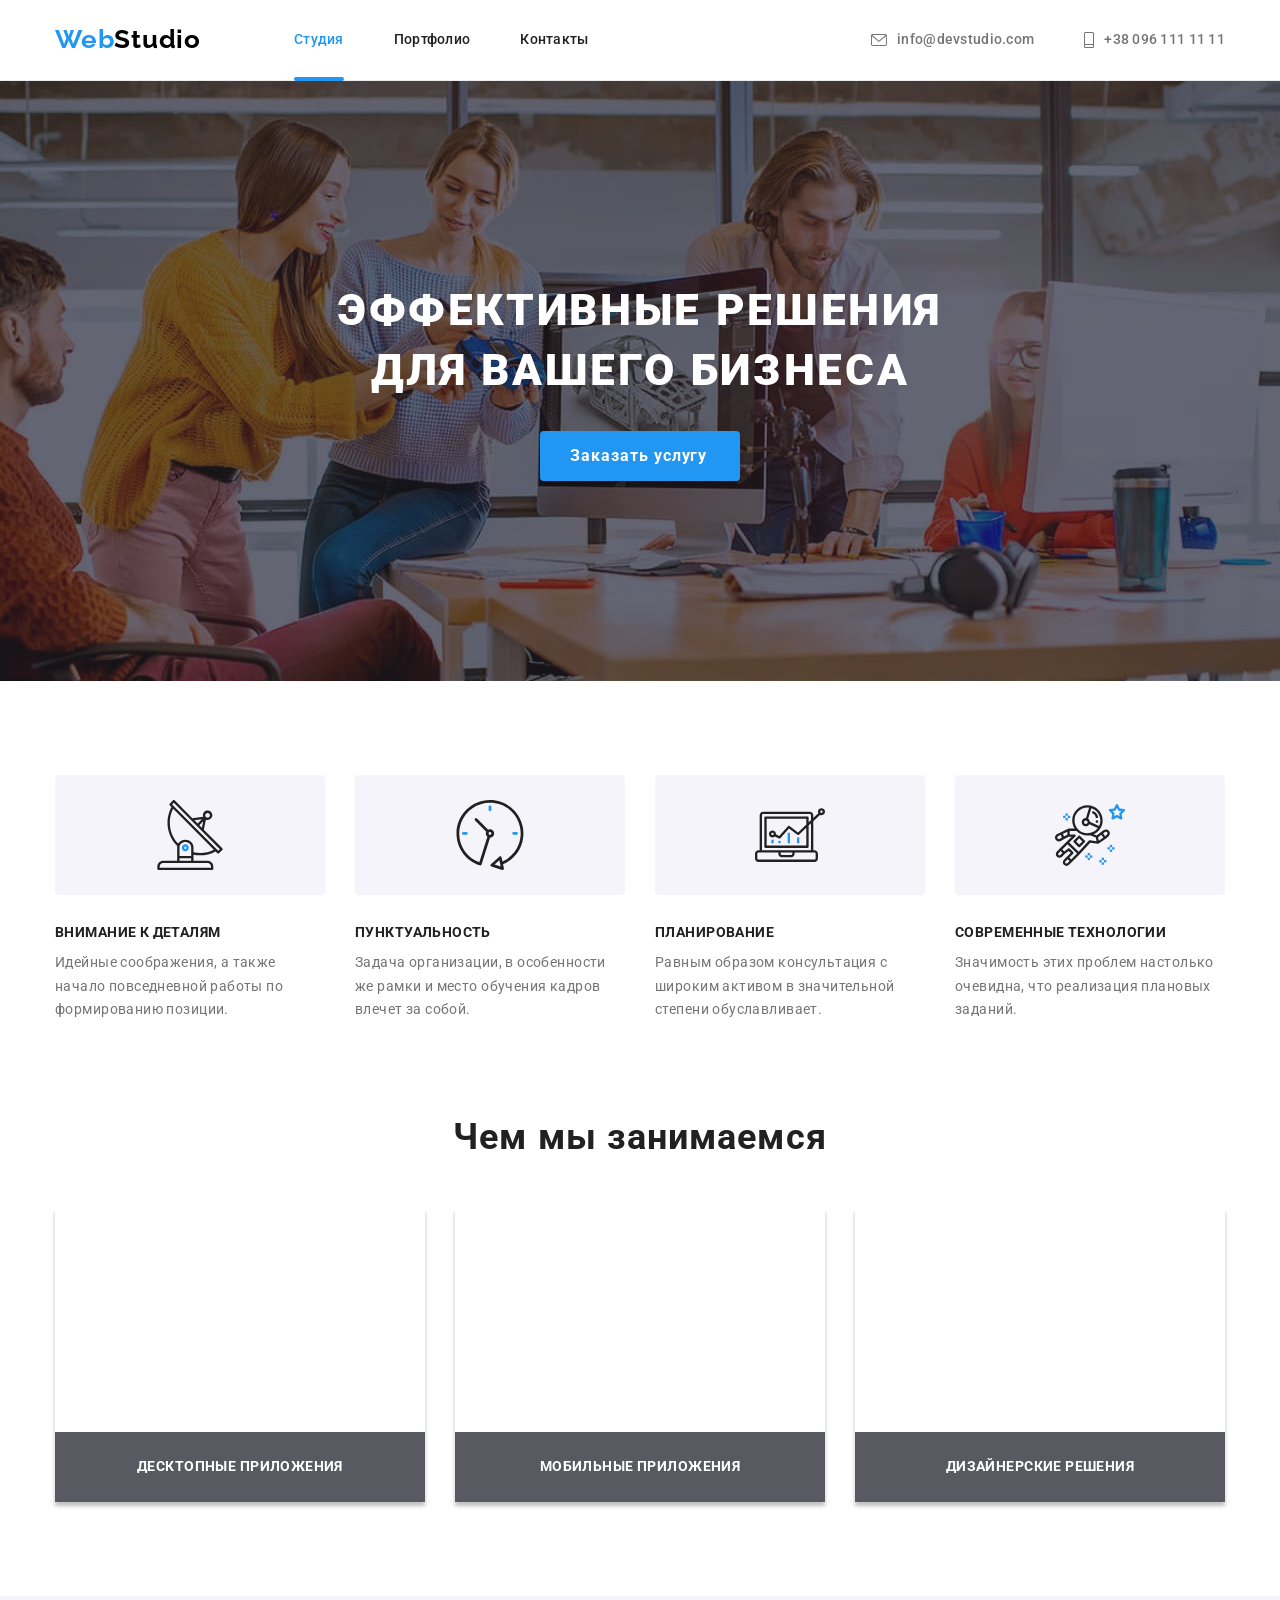
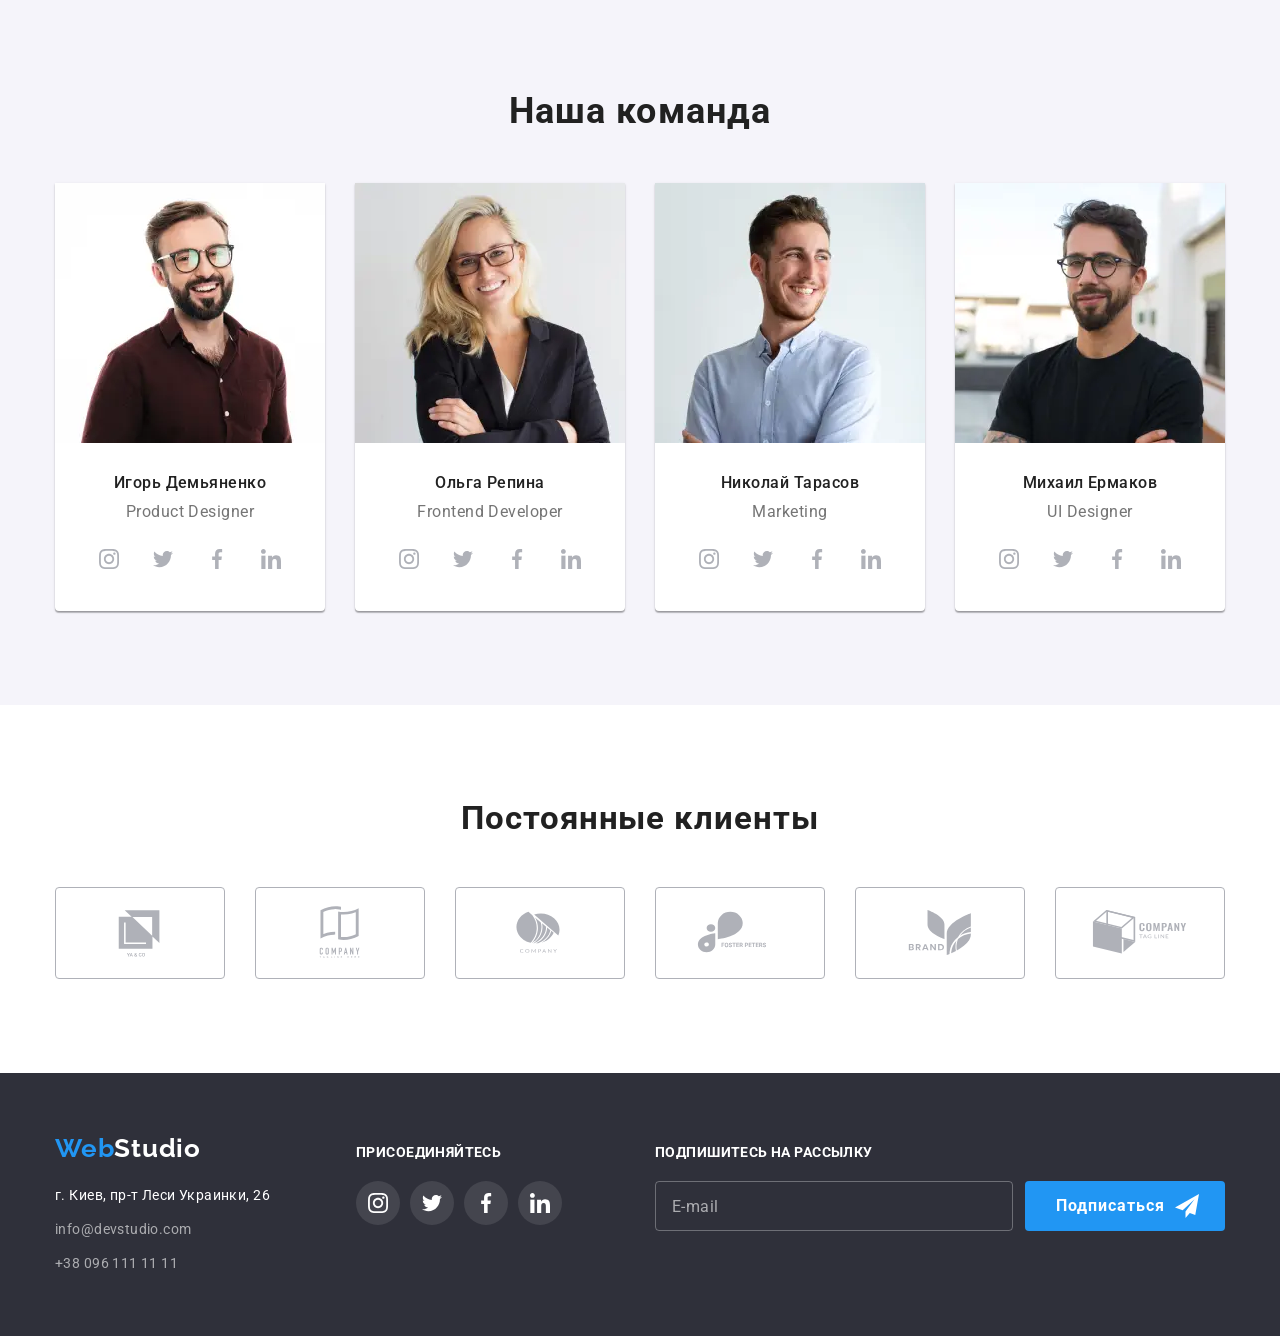
==== index.html @ 86e665cb "add firebase" ====
<!DOCTYPE html>
<html lang="ru">
<head>
    <meta charset="UTF-8">
    <meta http-equiv="X-UA-Compatible" content="IE=edge">
    <meta name="viewport" content="width=device-width, initial-scale=1.0">
    <title>Студия</title>
    <link rel="preconnect" href="https://fonts.googleapis.com">
    <link rel="preconnect" href="https://fonts.gstatic.com" crossorigin>
    <link href="https://fonts.googleapis.com/css2?family=Raleway:wght@700&family=Roboto:wght@400;500;700;900&display=swap"
        rel="stylesheet">
    <link rel="stylesheet" href="https://cdnjs.cloudflare.com/ajax/libs/modern-normalize/1.1.0/modern-normalize.min.css"
        integrity="sha512-wpPYUAdjBVSE4KJnH1VR1HeZfpl1ub8YT/NKx4PuQ5NmX2tKuGu6U/JRp5y+Y8XG2tV+wKQpNHVUX03MfMFn9Q=="
        crossorigin="anonymous" referrerpolicy="no-referrer" />
    <link rel="stylesheet" href="./css/main.min.css">
</head>

<body>
<!-- HEADER -->
   <header class="header">
       <div class="container header__container">
        <nav class="navigation">
            <a class="link logo logo_them_light" href="./home.html" lang="en"><span class="logo-icon">Web</span>Studio</a>
            <ul class="menu list">
                <li class="menu__item">
                    <a class="menu__link link current" href="./home.html">Студия</a>
                </li>
                <li class="menu__item">
                    <a class="menu__link link" href="./portfolio.html">Портфолио</a>
                </li>
                <li class="menu__item">
                    <a class="menu__link link" href="">Контакты</a>
                </li>
            </ul>
        </nav>
        <button type="button" class="mobile-menu-btm" data-menu-open>
            <svg class="mobile-menu-btm__icon" width="40" height="40">
                <use href="./images/icons.svg#icon-mobile-menu"></use>
            </svg>
        </button>
        <ul class="header-contacts list">
            <li class="list-item">
                <a class="header-mail link contacts-link" href="mailto:info@devstudio.com">
                    <svg class="header-contacts__icon" width="16" height="12">
                        <use href="./images/icons.svg#icon-envelope"></use>
                    </svg>
                info@devstudio.com</a>
            </li>
            <li class="list-item">
                <a class="header-phone link  contacts-link" href="tel:+380961111111">
                    <svg class="header-contacts__icon" width="10" height="16">
                        <use href="./images/icons.svg#icon-phone"></use>
                    </svg>
                    +38 096 111 11 11</a>
            </li>
        </ul>
       </div>
<!-- MOBILE MENU -->
       <div class="mobile-menu" data-menu>
        <div class="container mobile-menu__container">
            <button type="button" class="mobile-menu__close-btn" data-menu-close>
                <svg class="mobile-menu__close-icon" width="40" height="40">
                    <use href="./images/icons.svg#icon-close"></use>
                </svg>
            </button>
            <ul class="mobile-menu__list list">
                <li class="mobile-menu__item">
                    <a class="mobile-menu__link link current" href="./index.html">Студия</a>
                </li>
                <li class="mobile-menu__item">
                    <a class="mobile-menu__link link" href="./portfolio.html">Портфолио</a>
                </li>
                <li class="mobile-menu__item">
                    <a class="mobile-menu__link link" href="">Контакты</a>
                </li>
            </ul>
            <div class="mobile-menu-bottom">
            <ul class="mobile-menu-contacts list">
                <li class="mobile-menu-contacts__list list-item">
                    <a class="mobile-menu-contacts__phone link  contacts-link" href="tel:+380961111111">
                        +38 096 111 11 11</a>
                </li>
                <li class="mobile-menu-contacts__list list-item">
                    <a class="mobile-menu-contacts__mail link contacts-link" href="mailto:info@devstudio.com">
                        info@devstudio.com</a>
                </li>
            </ul>
            <ul class="mobile-menu-social-list list">
                <li class="mobile-menu-social-list__item">
                    <a href="" class="mobile-menu-social-list__link link">
                        Instagram
                    </a>
                </li>
                <li class="mobile-menu-social-list__item">
                    <a href="" class="mobile-menu-social-list__link link">
                        Twitter
                    </a>
                </li>
                <li class="mobile-menu-social-list__item">
                    <a href="" class="mobile-menu-social-list__link link">
                        Facebook
                    </a>
                </li>
                <li class="mobile-menu-social-list__item">
                    <a href="" class="mobile-menu-social-list__link link">
                        Linkedin
                    </a>
                </li>
            </ul>
            </div>
        </div>
       </div>
<!-- /MOBILE MENU -->
    </header>
   <main>
<!-- HERO -->
        <section class="hero">
            <div class="container">
            <h1 class="hero__title">Эффективные решения для вашего бизнеса</h1>
            <button class="modal-btn" type="button" data-modal-open>Заказать услугу</button>
        </div>
        </section>
<!-- OUR ADVANTAGES -->
        <section class="advantages section">
            <div class="container">
            <h2 class="advantages__title title visually-hidden">Наши преимущества</h2>
            <ul class="list advantages-list">
                <li class="advantages-list__item">
                    <div class="advantages-container">
                        <svg class="advantages__icon" width="70" height="70">
                            <use href="./images/icons.svg#icon-antenna"></use>
                        </svg>
                    </div>
                    <h3 class="advantages__title">Внимание к деталям</h3>
                    <p class="advantages__text">Идейные соображения, а также начало повседневной работы по формированию позиции.</p>
                </li>
                <li class="advantages-list__item">
                    <div class="advantages-container">
                        <svg class="advantages__icon" width="70" height="70">
                            <use href="./images/icons.svg#icon-clock"></use>
                        </svg>
                    </div>
                    <h3 class="advantages__title">Пунктуальность</h3>
                    <p class="advantages__text">Задача организации, в особенности же рамки и место обучения кадров влечет за собой.</p>
                </li>
                <li class="advantages-list__item">
                    <div class="advantages-container">
                        <svg class="advantages__icon" width="70" height="70">
                            <use href="./images/icons.svg#icon-diagram"></use>
                        </svg>
                    </div>
                    <h3 class="advantages__title">Планирование</h3>
                    <p class="advantages__text">Равным образом консультация с широким активом в значительной степени обуславливает.</p>
                </li>
                <li class="advantages-list__item">
                    <div class="advantages-container">
                        <svg class="advantages__icon" width="70" height="70">
                            <use href="./images/icons.svg#icon-astronaut"></use>
                        </svg>
                    </div>
                    <h3 class="advantages__title">Современные технологии</h3>
                    <p class="advantages__text">Значимость этих проблем настолько очевидна, что реализация плановых заданий.</p>
                </li>
            </ul>
            </div>
        </section>
<!-- ABOUT US -->
        <section class="section about">
            <div class="container">
                <h2 class="about__title title" >Чем мы занимаемся</h2>
                <ul class="list about__item">
                    <li class="about__cards">
                        <picture>
                            <source srcset="./images/about-section/picture1-desktop.webp 1x, ./images/about-section/picture1-desktop@2x.webp 2x"
                                    media="(min-width: 1200px)"
                                    type="image/webp"
                            >
                            <source srcset="./images/about-section/picture1-desktop.jpg 1x, ./images/about-section/picture1-desktop@2x.jpg 2x"
                                    media="(min-width: 1200px)"
                            >

                            <source srcset="./images/about-section/picture1-desktop.webp 1x, ./images/about-section/picture1-desktop@2x.webp 2x"
                                    media="(min-width: 768px)"
                                    type="image/webp">
                            <source srcset="./images/about-section/picture1-desktop.jpg 1x, ./images/about-section/picture1-desktop@2x.jpg 2x"
                                    media="(min-width: 768px)">

                            <source srcset="./images/about-section/picture1-desktop.webp 1x, ./images/about-section/picture1-desktop@2x.webp 2x"
                                    media="(min-width: 768px)"
                                    type="image/webp">
                            <source srcset="./images/about-section/picture1-desktop.jpg 1x, ./images/about-section/picture1-desktop@2x.jpg 2x"
                                    media="(max-width: 767px)">

                            <img src="./images/about-section/picture1-desktop.jpg"
                                 alt="Работа с кодом" width="370" height="294">
                        </picture>
                        <div class="about-projects">
                            <h3 class="about-projects__title">Десктопные приложения</h3>
                        </div>
                    </li>
                    <li class="about__cards">
                        <picture>
                            <source srcset="./images/about-section/picture2-desktop.webp 1x, ./images/about-section/picture2-desktop@2x.webp 2x"
                                    media="(min-width: 1200px)"
                                    type="image/webp">
                            <source srcset="./images/about-section/picture2-desktop.jpg 1x, ./images/about-section/picture2-desktop@2x.jpg 2x"
                                    media="(min-width: 1200px)">
                        
                            <source srcset="./images/about-section/picture2-desktop.webp 1x, ./images/about-section/picture2-desktop@2x.webp 2x"
                                    media="(min-width: 768px)"
                                    type="image/webp">
                            <source srcset="./images/about-section/picture2-desktop.jpg 1x, ./images/about-section/picture2-desktop@2x.jpg 2x"
                                    media="(min-width: 768px)">
                        
                            <source srcset="./images/about-section/picture2-desktop.webp 1x, ./images/about-section/picture2-desktop@2x.webp 2x"
                                    media="(min-width: 768px)"
                                    type="image/webp">
                            <source srcset="./images/about-section/picture2-desktop.jpg 1x, ./images/about-section/picture2-desktop@2x.jpg 2x"
                                    media="(max-width: 767px)">
                        
                            <img src="./images/about-section/picture2-desktop.jpg" alt="Работа с кодом" width="370" height="294">
                        </picture>
                        <div class="about-projects">
                            <h3 class="about-projects__title">Мобильные приложения</h3>
                        </div>
                    </li>
                    <li class="about__cards">
                        <picture>
                            <source srcset="./images/about-section/picture3-desktop.webp 1x, ./images/about-section/picture3-desktop@2x.webp 2x"
                                    media="(min-width: 1200px)"
                                    type="image/webp">
                            <source srcset="./images/about-section/picture3-desktop.jpg 1x, ./images/about-section/picture3-desktop@2x.jpg 2x"
                                    media="(min-width: 1200px)">
                        
                            <source srcset="./images/about-section/picture3-desktop.webp 1x, ./images/about-section/picture3-desktop@2x.webp 2x"
                                    media="(min-width: 768px)"
                                    type="image/webp">
                            <source srcset="./images/about-section/picture3-desktop.jpg 1x, ./images/about-section/picture3-desktop@2x.jpg 2x"
                                    media="(min-width: 768px)">
                        
                            <source srcset="./images/about-section/picture3-desktop.webp 1x, ./images/about-section/picture3-desktop@2x.webp 2x"
                                    media="(min-width: 768px)"
                                    type="image/webp">
                            <source srcset="./images/about-section/picture3-desktop.jpg 1x, ./images/about-section/picture3-desktop@2x.jpg 2x"
                                    media="(max-width: 767px)">
                        
                            <img src="./images/about-section/picture3-desktop.jpg" alt="Работа с кодом" width="370" height="294">
                        </picture>
                        <div class="about-projects">
                            <h3 class="about-projects__title">Дизайнерские решения</h3>
                        </div>
                    </li>
                </ul>
            </div>
        </section>
<!-- OUR TEAM -->
        <section class="team section">
            <div class="container">
            <h2 class="team-title title" >Наша команда</h2>
            <ul class="list our-team">
                <li class="team-cards">
                    <picture>
                        <source srcset="./images/team-section/person1-desktop.webp 1x, ./images/team-section/person1-desktop@2x.webp 2x"
                                media="(min-width: 1200px)"
                                type="image/webp">
                        <source srcset="./images/team-section/person1-desktop.jpg 1x, ./images/team-section/person1-desktop@2x.jpg 2x"
                                media="(min-width: 1200px)">
                    
                        <source srcset="./images/team-section/person1-tablet.webp 1x, ./images/team-section/person1-tablet@2x.webp 2x"
                                media="(min-width: 768px)"
                                type="image/webp">
                        <source srcset="./images/team-section/person1-tablet.jpg 1x, ./images/team-section/person1-tablet@2x.jpg 2x"
                                media="(min-width: 768px)">
                    
                        <source srcset="./images/team-section/person1-mobile.webp 1x, ./images/team-section/person1-mobile@2x.webp 2x"
                                media="(min-width: 768px)"
                                type="image/webp">
                        <source srcset="./images/team-section/person1-mobile.jpg 1x, ./images/team-section/person1-mobile@2x.jpg 2x"
                                media="(max-width: 767px)">
                    
                        <img src="./images/team-section/person1-mobile.jpg" alt="Игорь Демьяненко">
                    </picture>
                    <div class="team-cards-content">
                        <h3 class="team-title-name">Игорь Демьяненко</h3>
                        <p class="team-position" lang="en">Product Designer</p>
                        <ul class="social-list list">
                            <li class="social-list-item">
                                <a href="" class="social-list-link">
                                    <svg class="social-list-icon" width="20" height="20">
                                        <use href="./images/icons.svg#icon-instagram"></use>
                                    </svg>
                                </a>
                            </li>
                            <li class="social-list-item">
                                <a href="" class="social-list-link">
                                    <svg class="social-list-icon" width="20" height="20">
                                        <use href="./images/icons.svg#icon-twitter"></use>
                                    </svg>
                                </a>
                            </li>
                            <li class="social-list-item">
                                <a href="" class="social-list-link">
                                    <svg class="social-list-icon" width="20" height="20">
                                        <use href="./images/icons.svg#icon-facebook"></use>
                                    </svg>
                                </a>
                            </li>
                            <li class="social-list-item">
                                <a href="" class="social-list-link">
                                    <svg class="social-list-icon" width="20" height="20">
                                        <use href="./images/icons.svg#icon-linkedin"></use>
                                    </svg>
                                </a>
                            </li>
                        </ul>
                    </div>
                </li>
                <li class="team-cards">
                    <picture>
                        <source srcset="./images/team-section/person2-desktop.webp 1x, ./images/team-section/person2-desktop@2x.webp 2x"
                                media="(min-width: 1200px)"
                                type="image/webp">
                        <source srcset="./images/team-section/person2-desktop.jpg 1x, ./images/team-section/person2-desktop@2x.jpg 2x"
                                media="(min-width: 1200px)">
                    
                        <source srcset="./images/team-section/person2-tablet.webp 1x, ./images/team-section/person2-tablet@2x.webp 2x"
                                media="(min-width: 768px)"
                                type="image/webp">
                        <source srcset="./images/team-section/person2-tablet.jpg 1x, ./images/team-section/person2-tablet@2x.jpg 2x"
                                media="(min-width: 768px)">
                    
                        <source srcset="./images/team-section/person2-mobile.webp 1x, ./images/team-section/person2-mobile@2x.webp 2x"
                                media="(min-width: 768px)"
                                type="image/webp">
                        <source srcset="./images/team-section/person2-mobile.jpg 1x, ./images/team-section/person2-mobile@2x.jpg 2x"
                                media="(max-width: 767px)">
                    
                        <img src="./images/team-section/person2-mobile.jpg" alt="Ольга Репина">
                    </picture>
                    <div class="team-cards-content">
                        <h3 class="team-title-name">Ольга Репина</h3>
                        <p class="team-position" lang="en">Frontend Developer</p>
                        <ul class="social-list list">
                            <li class="social-list-item">
                                <a href="" class="social-list-link">
                                    <svg class="social-list-icon" width="20" height="20">
                                        <use href="./images/icons.svg#icon-instagram"></use>
                                    </svg>
                                </a>
                            </li>
                            <li class="social-list-item">
                                <a href="" class="social-list-link">
                                    <svg class="social-list-icon" width="20" height="20">
                                        <use href="./images/icons.svg#icon-twitter"></use>
                                    </svg>
                                </a>
                            </li>
                            <li class="social-list-item">
                                <a href="" class="social-list-link">
                                    <svg class="social-list-icon" width="20" height="20">
                                        <use href="./images/icons.svg#icon-facebook"></use>
                                    </svg>
                                </a>
                            </li>
                            <li class="social-list-item">
                                <a href="" class="social-list-link">
                                    <svg class="social-list-icon" width="20" height="20">
                                        <use href="./images/icons.svg#icon-linkedin"></use>
                                    </svg>
                                </a>
                            </li>
                        </ul>
                    </div>
                </li>
                <li class="team-cards">
                    <picture>
                        <source srcset="./images/team-section/person3-desktop.webp 1x, ./images/team-section/person3-desktop@2x.webp 2x"
                                media="(min-width: 1200px)"
                                type="image/webp">
                        <source srcset="./images/team-section/person3-desktop.jpg 1x, ./images/team-section/person3-desktop@2x.jpg 2x"
                                media="(min-width: 1200px)">
                    
                        <source srcset="./images/team-section/person3-tablet.webp 1x, ./images/team-section/person3-tablet@2x.webp 2x"
                                media="(min-width: 768px)"
                                type="image/webp">
                        <source srcset="./images/team-section/person3-tablet.jpg 1x, ./images/team-section/person3-tablet@2x.jpg 2x"
                                media="(min-width: 768px)">
                    
                        <source srcset="./images/team-section/person3-mobile.webp 1x, ./images/team-section/person3-mobile@2x.webp 2x"
                                media="(min-width: 768px)"
                                type="image/webp">
                        <source srcset="./images/team-section/person3-mobile.jpg 1x, ./images/team-section/person3-mobile@2x.jpg 2x"
                                media="(max-width: 767px)">
                    
                        <img src="./images/team-section/person3-mobile.jpg" alt="Николай Тарасов">
                    </picture>
                    <div class="team-cards-content">
                        <h3 class="team-title-name">Николай Тарасов</h3>
                        <p class="team-position" lang="en">Marketing</p>
                        <ul class="social-list list">
                            <li class="social-list-item">
                                <a href="" class="social-list-link">
                                    <svg class="social-list-icon" width="20" height="20">
                                        <use href="./images/icons.svg#icon-instagram"></use>
                                    </svg>
                                </a>
                            </li>
                            <li class="social-list-item">
                                <a href="" class="social-list-link">
                                    <svg class="social-list-icon" width="20" height="20">
                                        <use href="./images/icons.svg#icon-twitter"></use>
                                    </svg>
                                </a>
                            </li>
                            <li class="social-list-item">
                                <a href="" class="social-list-link">
                                    <svg class="social-list-icon" width="20" height="20">
                                        <use href="./images/icons.svg#icon-facebook"></use>
                                    </svg>
                                </a>
                            </li>
                            <li class="social-list-item">
                                <a href="" class="social-list-link">
                                    <svg class="social-list-icon" width="20" height="20">
                                        <use href="./images/icons.svg#icon-linkedin"></use>
                                    </svg>
                                </a>
                            </li>
                        </ul>
                    </div>
                </li>
                <li class="team-cards">
                    <picture>
                        <source srcset="./images/team-section/person4-desktop.webp 1x, ./images/team-section/person4-desktop@2x.webp 2x"
                                media="(min-width: 1200px)"
                                type="image/webp">
                        <source srcset="./images/team-section/person4-desktop.jpg 1x, ./images/team-section/person4-desktop@2x.jpg 2x"
                                media="(min-width: 1200px)">
                    
                        <source srcset="./images/team-section/person4-tablet.webp 1x, ./images/team-section/person4-tablet@2x.webp 2x"
                                media="(min-width: 768px)"
                                type="image/webp">
                        <source srcset="./images/team-section/person4-tablet.jpg 1x, ./images/team-section/person4-tablet@2x.jpg 2x"
                                media="(min-width: 768px)">
                    
                        <source srcset="./images/team-section/person4-mobile.webp 1x, ./images/team-section/person4-mobile@2x.webp 2x"
                                media="(min-width: 768px)"
                                type="image/webp">
                        <source srcset="./images/team-section/person4-mobile.jpg 1x, ./images/team-section/person4-mobile@2x.jpg 2x"
                                media="(max-width: 767px)">
                    
                        <img src="./images/team-section/person4-mobile.jpg" alt="Михаил Ермаков">
                    </picture>
                    <div class="team-cards-content">
                        <h3 class="team-title-name">Михаил Ермаков</h3>
                        <p class="team-position" lang="en">UI Designer</p>
                        <ul class="social-list list">
                            <li class="social-list-item">
                                <a href="" class="social-list-link">
                                    <svg class="social-list-icon" width="20" height="20">
                                        <use href="./images/icons.svg#icon-instagram"></use>
                                    </svg>
                                </a>
                            </li>
                            <li class="social-list-item">
                                <a href="" class="social-list-link">
                                    <svg class="social-list-icon" width="20" height="20">
                                        <use href="./images/icons.svg#icon-twitter"></use>
                                    </svg>
                                </a>
                            </li>
                            <li class="social-list-item">
                                <a href="" class="social-list-link">
                                    <svg class="social-list-icon" width="20" height="20">
                                        <use href="./images/icons.svg#icon-facebook"></use>
                                    </svg>
                                </a>
                            </li>
                            <li class="social-list-item">
                                <a href="" class="social-list-link">
                                    <svg class="social-list-icon" width="20" height="20">
                                        <use href="./images/icons.svg#icon-linkedin"></use>
                                    </svg>
                                </a>
                            </li>
                        </ul>
                    </div>
                </li>
            </ul>
            </div>
        </section>
 <!-- CLIENTS -->
        <section class="clients section">
            <div class="container">
                <h2 class="clients-title title">Постоянные клиенты</h2>
                <ul class="clients-list list">
                    <li class="clients-list-item">
                        <a href="" class="clients-list-link">
                            <svg class="clients-list-icon" width="106" height="60">
                                <use href="./images/icons.svg#icon-logo-yc"></use>
                            </svg>
                        </a>
                    </li>
                    <li class="clients-list-item">
                        <a href="" class="clients-list-link">
                            <svg class="clients-list-icon" width="106" height="60">
                                <use href="./images/icons.svg#icon-logo-th"></use>
                            </svg>
                        </a>
                    </li>
                    <li class="clients-list-item">
                        <a href="" class="clients-list-link">
                            <svg class="clients-list-icon" width="106" height="60">
                                <use href="./images/icons.svg#icon-logo-com"></use>
                            </svg>
                        </a>
                    </li>
                    <li class="clients-list-item">
                        <a href="" class="clients-list-link">
                            <svg class="clients-list-icon" width="106" height="60">
                                <use href="./images/icons.svg#icon-logo-fp"></use>
                            </svg>
                        </a>
                    </li>
                    <li class="clients-list-item">
                        <a href="" class="clients-list-link">
                            <svg class="clients-list-icon" width="106" height="60">
                                <use href="./images/icons.svg#icon-logo-br"></use>
                            </svg>
                        </a>
                    </li>
                    <li class="clients-list-item">
                        <a href="" class="clients-list-link">
                            <svg class="clients-list-icon" width="106" height="60">
                                <use href="./images/icons.svg#icon-logo-tl"></use>
                            </svg>
                        </a>
                    </li>
                </ul>
            </div>
        </section>
   </main>
<!-- FOOTER -->
   <footer class="footer">
    <div class="container container-footer">
        <div class="footer-left-side">
            <a class="link logo_them_dark" href="./index.html" lang="en"><span class="logo-icon">Web</span>Studio</a>
            <address class="footer-address">
                <ul class="list">
                    <li class="address-item">
                        <a  class="footer-maps link" href="https://goo.gl/maps/1GaXeqjDXTtNViph6" target="_blank" rel="noopener noreferrer">г. Киев, пр-т Леси
                            Украинки, 26</a>
                    </li>
                    <li class="address-item">
                        <a  class="footer-mail link" href="mailto:info@devstudio.com">info@devstudio.com</a>
                    </li>
                    <li class="address-item">
                        <a  class="footer-phone link" href="tel:+380961111111">+38 096 111 11 11</a>
                    </li>
                </ul>
            </address>
        </div>
        <div class="footer-right-side">
            <h2 class="footer-item-title">присоединяйтесь</h2>
            <ul class="social-list list">
                <li class="social-list-item">
                    <a href="" class="social-list-link-dark">
                        <svg class="social-list-icon-dark" width="20" height="20">
                            <use href="./images/icons.svg#icon-instagram"></use>
                        </svg>
                    </a>
                </li>
                <li class="social-list-item">
                    <a href="" class="social-list-link-dark">
                        <svg class="social-list-icon-dark" width="20" height="20">
                            <use href="./images/icons.svg#icon-twitter"></use>
                        </svg>
                    </a>
                </li>
                <li class="social-list-item">
                    <a href="" class="social-list-link-dark">
                        <svg class="social-list-icon-dark" width="20" height="20">
                            <use href="./images/icons.svg#icon-facebook"></use>
                        </svg>
                    </a>
                </li>
                <li class="social-list-item">
                    <a href="" class="social-list-link-dark">
                        <svg class="social-list-icon-dark" width="20" height="20">
                            <use href="./images/icons.svg#icon-linkedin"></use>
                        </svg>
                    </a>
                </li>
            </ul>
        </div>
        <div class="footer-subscribe-side">
            <p class="footer-item-title footer-subscribe-title">Подпишитесь на рассылку</p>
            <form class="footer-subcribe-form">
                <input class="footer-subcribe-input" type="email" name="email-for-subscription" placeholder="E-mail" />
                <button class="footer-subscribe-button" type="submit">
                    Подписаться
                    <svg class="footer-subscribe-button-icon" width="24" height="24">
                        <use href="./images/icons.svg#icon-send-modal"></use>
                    </svg>
                </button>
            </form>
        </div>
    </div>
   </footer>
<!-- MODAL -->
   <div class="backdrop is-hidden" data-modal>
       <div class="modal">
           <button type="button" class="modal-btn-close" data-modal-close>
                <svg class="modal-btn-close-icon" width="18" height="18">
                    <use href="./images/icons.svg#icon-close"></use>
                </svg>
           </button>
           <form class="modal-contacts-form">
            <p class="modal-contacts-form-title">Оставьте свои данные, мы вам перезвоним</p>
            <label class="modal-contacts-form-field">
                <span class="modal-contacts-form-field-key">Имя</span>
                <span class="modal-contacts-form-wrapper">
                    <input class="modal-contacts-form-input" type="text" required name="user-name" pattern="[a-zA-Z]*" title="Ivan">
                    <svg class="modal-contacts-form-icon" width="18" height="18">
                        <use href="./images/icons.svg#icon-person-modal"></use>
                    </svg>
                </span>
            </label>
            <label class="modal-contacts-form-field">
                <span class="modal-contacts-form-field-key">Телефон</span>
                <span class="modal-contacts-form-wrapper">
                    <input class="modal-contacts-form-input" type="tel" required name="user-phone" pattern="[0-9]{3}-[0-9]{3}-[0-9]{2}-[0-9]{2}" title="xxx-xxx-xx-xx">
                    <svg class="modal-contacts-form-icon" width="18" height="18">
                        <use href="./images/icons.svg#icon-phone-modal"></use>
                    </svg>
                </span>
            </label>
            <label class="modal-contacts-form-field">
                <span class="modal-contacts-form-field-key">Почта</span>
                <span class="modal-contacts-form-wrapper">
                    <input class="modal-contacts-form-input" type="email" required name="user-email">
                    <svg class="modal-contacts-form-icon" width="18" height="18">
                        <use href="./images/icons.svg#icon-email-modal"></use>
                    </svg>
                </span>
            </label>
            <label class="modal-contacts-form-field-last">
                <span class="modal-contacts-form-field-key">Комментарий</span>
                <textarea
                class="modal-contacts-form-message"
                placeholder="Введите текст"
                name="user-message"></textarea>
            </label>
            <input type="checkbox" class="modal-contacts-form-checkbox visually-hidden" id="checkbox-policy" required>
            <label for="checkbox-policy" class="modal-contacts-form-checkbox-lable">Соглашаюсь с рассылкой и принимаю&nbsp; <a href="" class="modal-form-rules-link">Условия договора</a></label>
            <button type="submit" class="modal-contacts-form-btm">Отправить</button>
           </form>
       </div>
   </div>

   <script src="./js/menu.js"></script>
   <script src="./js/modal.js"></script>
   <script src="./js/home.js"></script>
   <script src="./js/register.js"></script>
   <script src="./js/login.js"></script>
</body>
</html>
---- css/main.min.css ----
:root{--primary-font: "Roboto", sans-serif;--secondary-font: "Raleway", sans-serif;--accent-color: #2196F3;--logo-light-them-color: #000000;--logo-dark-them-color: #FFFFFF;--header-background-color: #FFFFFF;--hero-background-color: #C4C4C4;--our-advantages-background-color: #FFFFFF;--about-us-background-color: #FFFFFF;--our-team-background-color: #F5F4FA;--footer-background-color: #2F303A;--our-team-cards-background-color: #FFFFFF;--header-border-color: #ECECEC;--header-menu-link-color: #212121;--header-contacts-color: #757575;--hero-title-color: #FFFFFF;--sections-titles-color: #212121;--sections-text-color: #757575;--footer-text-adress-color: #FFFFFF;--footer-text-contacts-color: rgba(255, 255, 255, 0.6);--modal-btn-text-color: #FFFFFF;--modal-btn-background-hover-color: #188CE8;--portfolio-background-btn-color: #F5F4FA;--portfolio-background-hover-btn-color: #2196F3;--portfolio-cards-background-color: #FFFFFF;--portfolio-cards-border-color: #EEEEEE;--portfolio-text-btn-color: #212121;--portfolio-text-hover-btn-color: #FFFFFF;--icon-hover-fill: #FFFFFF;--icon-fill: #AFB1B8;--icon-fill-second: #000000}.visually-hidden{position:absolute;width:1px;height:1px;margin:-1px;border:0;padding:0;white-space:nowrap;clip-path:inset(100%);clip:rect(0 0 0 0);overflow:hidden}.advantages-container,.modal-contacts-form-checkbox-lable,.modal-btn-close,.social-list-link-dark,.social-list-link{display:flex;justify-content:center;align-items:center}body{font-family:"Roboto",sans-serif}.list{list-style:none}.link{text-decoration:none}h1,h2,h3,p{margin-top:0;margin-bottom:0}img{display:block;max-width:100%;height:auto}ul,ol{margin-top:0;margin-bottom:0;padding-left:0}.container{width:100%;padding-left:15px;padding-right:15px}@media screen and (min-width: 480px){.container{width:480px;margin:0 auto}}@media screen and (min-width: 768px){.container{width:768px}}@media screen and (min-width: 1200px){.container{width:1200px}}@media screen and (max-width: 1199px){.section{padding-top:60px;padding-bottom:60px}}@media screen and (min-width: 1200px){.section{padding-top:94px;padding-bottom:94px}}@media screen and (max-width: 767px){.mobile-menu{position:fixed;top:0;left:0;width:100%;height:100%;z-index:999;background-color:#fff;opacity:0;visibility:hidden;pointer-events:none;transition:opacity 250ms cubic-bezier(0.4, 0, 0.2, 1),visibility 250ms cubic-bezier(0.4, 0, 0.2, 1)}.mobile-menu.is-open{opacity:1;visibility:visible;pointer-events:auto}.mobile-menu__container{position:relative;padding-top:48px;padding-bottom:48px;display:flex;flex-direction:column;justify-content:space-between;height:100%}.mobile-menu__close-btn{position:absolute;top:10px;right:15px;border:none;background-color:rgba(0,0,0,0);padding:0;line-height:0;fill:#212121}.mobile-menu__close-btn:hover,.mobile-menu__close-btn:focus{fill:var(--accent-color)}.mobile-menu__link.current{color:var(--accent-color)}.mobile-menu__link{font-family:var(---primary-font);font-weight:500;font-size:40px;line-height:1.18;letter-spacing:.02em;color:#212121}.mobile-menu__item:not(:last-child){margin-bottom:32px}.mobile-menu-contacts{margin-bottom:64px}.mobile-menu-contacts__list:not(:last-child){margin-bottom:32px}.mobile-menu-contacts__phone{font-family:var(---primary-font);font-weight:500;font-size:34px;line-height:1.18;letter-spacing:.02em;color:var(--accent-color)}.mobile-menu-contacts__mail{font-family:var(---primary-font);font-weight:500;font-size:24px;line-height:1.17;letter-spacing:.02em;color:#757575}.mobile-menu-social-list{display:flex;justify-content:left;flex-wrap:wrap}.mobile-menu-social-list__item:not(:last-child){margin-right:20px}.mobile-menu-social-list__item{position:relative}.mobile-menu-social-list__item:not(:last-child)::after{position:absolute;display:block;right:-10px;top:0;content:"";width:1px;height:100%;background-color:rgba(33,33,33,.2)}.mobile-menu-social-list__link{font-family:var(---primary-font);font-weight:500;font-size:18px;line-height:1.22;letter-spacing:.02em;color:var(--accent-color)}}@media screen and (min-width: 768px){.mobile-menu{display:none}}.modal-btn{font-family:var(--primary-font);font-size:16px;font-weight:700;line-height:1.875;display:flex;align-items:center;text-align:center;letter-spacing:.06em;cursor:pointer;min-width:200px;padding:10px 30px;border:none;border-radius:4px;margin:0 auto;color:var(--modal-btn-text-color);background-color:var(--accent-color);box-shadow:0px 4px 4px rgba(0,0,0,.15);transition:background-color 250ms cubic-bezier(0.4, 0, 0.2, 1)}.modal-btn:hover,.modal-btn:focus{background-color:var(--modal-btn-background-hover-color)}.title{margin-bottom:30px}@media screen and (min-width: 1200px){.title{margin-bottom:50px}}.logo_them_light{font-family:var(--secondary-font);font-size:26px;font-weight:700;line-height:1.1923076923;letter-spacing:.03em;color:var(--logo-light-them-color)}.logo_them_dark{font-family:var(--secondary-font);font-size:26px;font-weight:700;line-height:1.1923076923;letter-spacing:.03em;color:var(--logo-dark-them-color)}.logo-icon{color:var(--accent-color)}@media screen and (min-width: 768px){.logo_them_light{margin-right:88px}}@media screen and (min-width: 1200px){.logo_them_light{margin-right:93px}}.social-list{display:flex;justify-content:center}.social-list-link{width:44px;height:44px;border-radius:50%;background-color:var(--our-team-cards-background-color);transition:background-color 250ms cubic-bezier(0.4, 0, 0.2, 1)}.social-list-link:hover,.social-list-link:focus{background-color:var(--accent-color)}.social-list-item:not(:last-child){margin-right:10px}.social-list-icon{fill:var(--icon-fill);transition:fill 250ms cubic-bezier(0.4, 0, 0.2, 1)}.social-list-link:hover .social-list-icon,.social-list-link:focus .social-list-icon{fill:var(--icon-hover-fill)}.social-list-icon-dark{fill:#fff}.social-list-link-dark{width:44px;height:44px;border-radius:50%;background-color:rgba(255,255,255,.1);transition:background-color 250ms cubic-bezier(0.4, 0, 0.2, 1)}.social-list-link-dark:hover,.social-list-link-dark:focus{background-color:var(--accent-color)}.backdrop{position:fixed;top:0;left:0;width:100%;height:100%;background-color:rgba(0,0,0,.2);transition:opacity 250ms cubic-bezier(0.4, 0, 0.2, 1),visibility 250ms cubic-bezier(0.4, 0, 0.2, 1)}.backdrop.is-hidden{opacity:0;visibility:hidden;pointer-events:none}.modal{position:absolute;top:50%;left:50%;transform:translate(-50%, -50%);padding:40px;background-color:#fff;width:100%}.modal-btn-close{position:absolute;top:8px;right:8px;width:30px;height:30px;padding:0;border:1px solid rgba(0,0,0,.1);border-radius:50%;background-color:rgba(0,0,0,0);cursor:pointer}.modal-btn-close-icon{fill:#000}.modal-btn-close:hover .modal-btn-close-icon,.modal-btn-close:focus .modal-btn-close-icon{fill:var(--accent-color)}@media screen and (max-width: 1199px){.modal{max-width:450px;height:609px}}@media screen and (min-width: 1200px){.modal{max-width:528px;height:581px}}.modal-contacts-form{display:flex;flex-direction:column;width:100%}.modal-contacts-form-title{margin-bottom:12px;font-family:var(--primary-font);font-weight:700;font-size:20px;line-height:1.5;text-align:center;letter-spacing:.03em;color:#212121}.modal-contacts-form-field{margin-bottom:10px}.modal-contacts-form-field-last{margin-bottom:20px}.modal-contacts-form-input{width:100%;height:40px;padding-left:42px;border:1px solid rgba(33,33,33,.2);border-radius:4px;transition:border-color 250ms cubic-bezier(0.4, 0, 0.2, 1)}.modal-contacts-form-input:focus{outline:none;border-color:var(--accent-color)}.modal-contacts-form-field-key{display:block;margin-bottom:4px;font-family:var(--primary-font);font-size:12px;line-height:1.17;letter-spacing:.01em;color:var(--sections-text-color)}.modal-contacts-form-wrapper{position:relative;display:block}.modal-contacts-form-icon{position:absolute;left:12px;top:50%;transform:translateY(-50%);fill:#212121;transition:fill 250ms cubic-bezier(0.4, 0, 0.2, 1)}.modal-contacts-form-input:focus+.modal-contacts-form-icon{fill:var(--accent-color)}.modal-contacts-form-message{display:block;width:100%;height:120px;border:1px solid rgba(33,33,33,.2);border-radius:4px;resize:none;padding:12px 16px;transition:border-color 250ms cubic-bezier(0.4, 0, 0.2, 1)}.modal-contacts-form-message:focus{outline:none;border-color:var(--accent-color)}.modal-contacts-form-message::placeholder{font-family:var(--primary-font);font-size:12px;line-height:1.17;letter-spacing:.01em;color:rgba(117,117,117,.5)}.modal-contacts-form-checkbox-lable{flex-wrap:wrap;font-family:var(--primary-font);letter-spacing:.03em;color:#757575;margin-bottom:30px}.modal-contacts-form-checkbox-lable::before{content:"";display:block;width:16px;height:15px;border:2px solid #212121;border-radius:2px;margin-right:7px;cursor:pointer}.modal-contacts-form-checkbox:checked+.modal-contacts-form-checkbox-lable::before{background-color:var(--accent-color);border:none;background-image:url(../images/modal/vector.svg);background-repeat:no-repeat;background-size:auto auto;background-position:50% 50%}.modal-contacts-form-checkbox:focus+.modal-contacts-form-checkbox-lable::before{border-color:var(--accent-color)}.modal-contacts-form-checkbox-icon{fill:rgba(0,0,0,0);border:2px solid #212121;border-radius:4px;cursor:pointer;margin-right:7px;transition:border 250ms cubic-bezier(0.4, 0, 0.2, 1),fill 250ms cubic-bezier(0.4, 0, 0.2, 1)}.modal-contacts-form-btm{min-width:200px;align-self:center;padding:10px 56px;font-weight:700;font-size:16px;line-height:1.88;letter-spacing:.06em;color:var(--modal-btn-text-color);background-color:var(--accent-color);cursor:pointer;border-color:rgba(0,0,0,0);border-radius:4px;transition:background-color var(--transition-data);box-shadow:0px 4px 4px rgba(0,0,0,.15)}.modal-contacts-form-btm:hover,.modal-contacts-form-btm:focus{background-color:var(--modal-btn-background-hover-color)}.modal-form-rules-link{color:var(--accent-color)}@media screen and (max-width: 1199px){.modal-contacts-form-checkbox-lable{font-size:12px;line-height:1.17}}@media screen and (min-width: 1200px){.modal-contacts-form-checkbox-lable{font-size:14px;line-height:1.71}}.header{background-color:var(--header-background-color);border-bottom:1px solid var(--header-border-color)}.header__container{display:flex;align-items:center;justify-content:space-between}@media screen and (max-width: 767px){.header{padding-top:10px;padding-bottom:10px}.menu{display:none}.header-contacts{display:none}.mobile-menu-btm{border:none;background:rgba(0,0,0,0);padding:0;line-height:0;fill:#212121;cursor:pointer}.mobile-menu-btm:hover,.mobile-menu-btm:focus{fill:var(--accent-color)}}@media screen and (min-width: 768px){.mobile-menu-btm{display:none}.menu{display:block}.navigation{display:flex;align-items:center}.menu{display:flex;align-items:center}.menu .menu__link.current{color:var(--accent-color)}.menu__item:not(:last-child){margin-right:50px}.current{position:relative}.current::after{position:absolute;display:block;left:0;bottom:-1px;content:"";width:100%;height:4px;border-radius:2px;background-color:var(--accent-color)}.menu__link{display:block;padding:32px 0;font-weight:500;font-size:14px;line-height:1.14;letter-spacing:.02em;color:var(--header-menu-link-color);transition:color 250ms cubic-bezier(0.4, 0, 0.2, 1)}.menu__link:hover,.menu__link:focus{color:var(--accent-color)}.header-mail:hover,.header-mail:focus,.header-phone:hover,.header-phone:focus{color:var(--accent-color)}.header-mail,.header-phone{font-weight:500;font-size:12px;line-height:1.17;letter-spacing:.02em;color:var(--header-contacts-color);transition:color 250ms cubic-bezier(0.4, 0, 0.2, 1)}.contacts-link{display:flex;align-items:center}.header-contacts__icon{margin-right:10px;fill:currentColor}.contacts-link:hover .header-contacts__icon,.contacts-link:focus .header-contacts__icon{fill:currentColor}}@media screen and (min-width: 768px)and (max-width: 1199px){.list-item:not(:last-child){margin-bottom:10px}}@media screen and (min-width: 1200px){.header-contacts{display:flex;align-items:center}.list-item:not(:last-child){margin-bottom:0px;margin-right:50px}.header-mail,.header-phone{font-size:14px;line-height:1.14}}.hero{background-color:var(--hero-background-color);padding-top:118px;padding-bottom:118px;margin:0 auto;text-align:center;background-image:linear-gradient(rgba(47, 48, 58, 0.4), rgba(47, 48, 58, 0.4)),url(../images/hero-section/hero-bg-mobile.jpg);background-repeat:no-repeat;background-size:cover;background-position:50% 50%}@media(min-device-pixel-ratio: 2),(min-resolution: 192dpi),(min-resolution: 2dppx){.hero{background-image:linear-gradient(rgba(47, 48, 58, 0.4), rgba(47, 48, 58, 0.4)),url(../images/hero-section/hero-bg-mobile@2x.jpg)}}.hero__title{font-family:var(--primary-font);font-weight:900;font-size:26px;line-height:1.62;text-align:center;letter-spacing:.06em;text-transform:uppercase;color:var(--hero-title-color);margin:0 auto 30px auto;width:100%}@media screen and (min-width: 768px){.hero{background-image:linear-gradient(rgba(47, 48, 58, 0.4), rgba(47, 48, 58, 0.4)),url(../images/hero-section/hero-bg-tablet.jpg)}}@media screen and (min-width: 768px)and (min-device-pixel-ratio: 2),screen and (min-width: 768px)and (min-resolution: 192dpi),screen and (min-width: 768px)and (min-resolution: 2dppx){.hero{background-image:linear-gradient(rgba(47, 48, 58, 0.4), rgba(47, 48, 58, 0.4)),url(../images/hero-section/hero-bg-tablet@2x.jpg)}}@media screen and (min-width: 1200px){.hero{padding-top:200px;padding-bottom:200px;background-image:linear-gradient(rgba(47, 48, 58, 0.4), rgba(47, 48, 58, 0.4)),url(../images/hero-section/hero-bg-desktop.jpg);max-width:1600px}}@media screen and (min-width: 1200px)and (min-device-pixel-ratio: 2),screen and (min-width: 1200px)and (min-resolution: 192dpi),screen and (min-width: 1200px)and (min-resolution: 2dppx){.hero{background-image:linear-gradient(rgba(47, 48, 58, 0.4), rgba(47, 48, 58, 0.4)),url(../images/hero-section/hero-bg-desktop@2x.jpg)}}@media screen and (min-width: 1200px){.hero__title{font-size:44px;line-height:1.36;width:700px}}.advantages{background-color:var(--our-advantages-background-color)}.advantages-list__item{width:100%}.advantages__title{font-family:var(--primary-font);text-align:center;font-weight:700;font-size:14px;line-height:1.14;letter-spacing:.03em;text-transform:uppercase;color:var(--sections-titles-color);margin-bottom:10px}.advantages__text{font-family:var(--primary-font);font-size:14px;line-height:1.71;letter-spacing:.03em;color:var(--sections-text-color)}.advantages-container{background-color:#f5f4fa;width:100%;height:120px;margin-bottom:30px;border-radius:4px}@media screen and (max-width: 767px){.advantages-list__item:not(:last-child){margin-bottom:30px}}@media screen and (min-width: 768px){.advantages-list{display:flex;flex-wrap:wrap}}@media screen and (min-width: 768px)and (max-width: 1199px){.advantages-list__item{width:calc((100% - 30px)/2)}.advantages-list__item:not(:nth-child(2n)){margin-right:30px}.advantages-list__item:not(:nth-last-child(-n+2)){margin-bottom:30px}}@media screen and (min-width: 768px){.advantages__title{text-align:left}}@media screen and (min-width: 1200px){.advantages-list__item{width:calc((100% - 90px)/4)}.advantages-list__item:not(:last-child){margin-right:30px}}@media screen and (max-width: 1199px){.about{display:none}}@media screen and (min-width: 1200px){.about__item{display:flex;flex-wrap:wrap}.about__cards{position:relative;flex-basis:calc((100% - 60px)/3);box-shadow:0px 4px 4px rgba(0,0,0,.25)}.about__cards:not(:nth-child(3n)){margin-right:30px}.about__cards:not(:nth-last-child(-n+3)){margin-bottom:30px}.about{background-color:var(--about-us-background-color);padding-top:0}.about__title{font-family:var(--primary-font);font-weight:700;font-size:36px;line-height:1.17;text-align:center;letter-spacing:.03em;color:var(--sections-titles-color)}.about-projects{position:absolute;bottom:0;left:0;display:flex;justify-content:center;align-items:center;width:370px;height:70px;background-color:rgba(47,48,58,.8)}.about-projects__title{font-family:var(--primary-font);font-weight:700;font-size:14px;line-height:1.14;letter-spacing:.03em;text-transform:uppercase;color:#fff}}.our-team{display:flex;flex-wrap:wrap;justify-content:center}.team{background-color:var(--our-team-background-color)}.team-cards{background-color:var(--our-team-cards-background-color);border-radius:0 0 4px 4px;box-shadow:0px 1px 3px rgba(0,0,0,.12),0px 1px 1px rgba(0,0,0,.14),0px 2px 1px rgba(0,0,0,.2)}.team-cards-content{padding-top:30px;padding-bottom:24px}.team-title{font-family:var(--primary-font);font-weight:700;font-size:28px;line-height:1.18;text-align:center;letter-spacing:.03em;color:var(--sections-titles-color)}.team-title-name{font-family:var(--primary-font);font-weight:500;font-size:16px;line-height:1.19;text-align:center;letter-spacing:.03em;color:var(--sections-titles-color);margin-bottom:10px}.team-position{font-family:var(--primary-font);font-size:16px;line-height:1.19;text-align:center;letter-spacing:.03em;color:var(--sections-text-color);margin-bottom:16px}@media screen and (max-width: 767px){.team-cards:not(:last-child){margin-bottom:30px}}@media screen and (min-width: 768px)and (max-width: 1199px){.team-cards{flex-basis:calc((100% - 30px)/2)}.team-cards:not(:nth-child(2n)){margin-right:30px}.team-cards:not(:nth-last-child(-n+2)){margin-bottom:30px}}@media screen and (min-width: 1200px){.team-cards{flex-basis:calc((100% - 90px)/4)}.team-cards:not(:nth-child(4n)){margin-right:30px}.team-cards:not(:nth-last-child(-n+4)){margin-bottom:30px}.team-title{font-size:36px;line-height:1.17}.team-cards-content{padding-bottom:30px}}.clients-title{font-family:var(--primary-font);font-weight:700;font-size:28px;line-height:1.18;text-align:center;letter-spacing:.03em;color:var(--sections-titles-color)}.clients-list{display:flex;flex-wrap:wrap}.clients-list-link{display:flex;justify-content:center;align-items:center;height:92px;border:solid 1px #afb1b8;border-radius:4px;background-color:var(--our-team-cards-background-color);color:#afb1b8;transition:color 250ms cubic-bezier(0.4, 0, 0.2, 1),border 250ms cubic-bezier(0.4, 0, 0.2, 1)}.clients-list-link:hover,.clients-list-link:focus{border:solid 1px var(--accent-color);color:var(--accent-color)}.clients-list-icon{fill:currentColor}.clients-list-link:hover .clients-list-icon,.clients-list-link:focus .clients-list-icon{fill:currentColor}@media screen and (max-width: 767px){.clients-list-link{width:100%}.clients-list-item{width:100%;flex-basis:calc((100% - 30px)/2)}.clients-list-item:not(:nth-child(2n)){margin-right:30px}.clients-list-item:not(:nth-last-child(-n+2)){margin-bottom:30px}}@media screen and (min-width: 768px)and (max-width: 1199px){.clients-list-item{flex-basis:calc((100% - 60px)/3)}.clients-list-item:not(:nth-child(3n)){margin-right:30px}.clients-list-item:not(:nth-last-child(-n+3)){margin-bottom:30px}}@media screen and (min-width: 1200px){.clients-title{font-size:33px;line-height:1.17}.clients-list-item{flex-basis:calc((100% - 150px)/6)}.clients-list-item:not(:nth-child(6n)){margin-right:30px}.clients-list-item:not(:nth-last-child(-n+6)){margin-bottom:30px}}.footer{background-color:var(--footer-background-color);padding-top:60px;padding-bottom:60px}.footer-address{margin-top:20px;font-style:normal}.address-item:not(:last-child){margin-bottom:10px}.footer-maps{font-family:var(--primary-font);font-size:14px;line-height:1.71;letter-spacing:.03em;color:var(--footer-text-adress-color);transition:color 250ms cubic-bezier(0.4, 0, 0.2, 1)}.footer-maps:hover,.footer-maps:focus{color:var(--accent-color)}.footer-mail,.footer-phone{font-family:var(--primary-font);font-size:14px;line-height:1.71;letter-spacing:.03em;color:var(--footer-text-contacts-color);transition:color 250ms cubic-bezier(0.4, 0, 0.2, 1)}.footer-mail:hover,.footer-mail:focus,.footer-phone:hover,.footer-phone:focus{color:var(--accent-color)}.footer-item-title{font-family:var(--primary-font);font-weight:700;font-size:14px;line-height:1.14;letter-spacing:.03em;text-transform:uppercase;color:#fff;margin-bottom:20px;margin-top:0}.footer-subcribe-input{height:50px;padding:15px 16px;color:#fff;background-color:rgba(0,0,0,0);border:1px solid rgba(255,255,255,.3);border-radius:4px}.footer-subcribe-input::placeholder{font-size:16px;line-height:1.25;letter-spacing:.03em;color:rgba(255,255,255,.6)}.footer-subscribe-button{min-width:200px;height:50px;display:flex;align-items:center;margin:0 auto;padding-left:29px;font-weight:700;font-size:16px;line-height:1.88;letter-spacing:.06em;color:#fff;background-color:var(--accent-color);cursor:pointer;border-color:rgba(0,0,0,0);border-radius:4px;transition:background-color 250ms cubic-bezier(0.4, 0, 0.2, 1)}.footer-subscribe-button:hover,.footer-subscribe-button:focus{background-color:#188ce8}.footer-subscribe-button-icon{margin-left:10px;fill:#fff}@media screen and (max-width: 767px){.container-footer{text-align:center}.footer-left-side{margin-bottom:60px}.footer-right-side{margin-bottom:60px}.footer-subcribe-input{width:100%;margin-bottom:20px}}@media screen and (min-width: 768px){.container-footer{display:flex;align-items:baseline;justify-content:space-around;text-align:center;flex-wrap:wrap}.footer-subscribe-side{margin-top:60px}.footer-subcribe-input{width:450px;margin-bottom:20px}}@media screen and (min-width: 1200px){.container-footer{text-align:start;flex-wrap:nowrap}.footer-left-side{flex-grow:1;margin-right:70px}.footer-right-side{margin-right:93px}.footer-subscribe-side{margin-top:0}.footer-subscribe-title{margin-top:0}.footer-subcribe-form{display:flex;align-items:center}.footer-subcribe-input{width:358px;margin-right:12px;margin-bottom:0}.footer-subscribe-button{align-items:center}}.portfolio-menu-btn{font-family:var(--primary-font);font-weight:500;font-size:16px;line-height:1.63;text-align:center;letter-spacing:.03em;color:var --portfolio-text-btn-color;background-color:var(--portfolio-background-btn-color);cursor:pointer;padding:5px 20px;border:none;border-radius:4px;transition:color 250ms cubic-bezier(0.4, 0, 0.2, 1),background-color 250ms cubic-bezier(0.4, 0, 0.2, 1),box-shadow 250ms cubic-bezier(0.4, 0, 0.2, 1)}.portfolio-menu-btn:hover,.portfolio-menu-btn:focus{color:var(--portfolio-text-hover-btn-color);background-color:var(--portfolio-background-hover-btn-color);box-shadow:0px 4px 4px rgba(0,0,0,.25)}.container-btm{display:flex;flex-wrap:wrap}.portfolio-item{display:flex;flex-wrap:wrap}.portfolio-cards{background-color:var(--portfolio-cards-background-color)}.portfolio-cards-content{padding-top:20px;padding-bottom:20px;padding-left:25px;padding-right:25px;border:1px solid var(--portfolio-cards-border-color);border-top:none;flex-grow:1}.portfolio-project-name{font-family:var(--primary-font);font-weight:700;font-size:18px;line-height:2;letter-spacing:.06em;color:var(--sections-titles-color);margin-bottom:5px}.portfolio-list-link{display:flex;flex-direction:column;height:100%;text-decoration:none;transition:box-shadow 250ms cubic-bezier(0.4, 0, 0.2, 1)}.portfolio-list-link:hover,.portfolio-list-link:focus{box-shadow:0px 1px 1px rgba(0,0,0,.12),0px 4px 4px rgba(0,0,0,.06),1px 4px 6px rgba(0,0,0,.16)}.portfolio-project-description{font-family:var(--primary-font);font-size:16px;line-height:1.88;letter-spacing:.03em;color:var(--sections-text-color)}.portfolio-project-wrapper{position:relative;overflow:hidden}.portfolio-project-overlay{position:absolute;top:0;left:0;width:100%;height:100%;font-family:var(--primary-font);font-size:18px;line-height:1.56;letter-spacing:.03em;padding:63px 24px;overflow:auto;color:#fff;background-color:rgba(33,150,243,.9);transform:translateY(101%);transition:transform 250ms cubic-bezier(0.4, 0, 0.2, 1)}.portfolio-list-link:hover .portfolio-project-overlay,.portfolio-list-link:focus .portfolio-project-overlay{transform:translateY(0%)}@media screen and (max-width: 767px){.container-btm{justify-content:flex-start;margin-bottom:40px}.container-menu-btm:not(:last-child){margin-right:8px}.container-menu-btm:not(:nth-last-child(-n+2)){margin-bottom:15px}.portfolio-cards{width:100%}.portfolio-cards:not(:last-child){margin-bottom:30px}}@media screen and (min-width: 768px)and (max-width: 1199px){.container-btm{justify-content:center;margin-bottom:30px}.container-menu-btm:not(:last-child){margin-right:8px}.portfolio-item{display:flex;flex-wrap:wrap}.portfolio-cards{display:flex;max-width:354px;flex-basis:calc((100% - 30px)/2)}.portfolio-cards:not(:nth-child(2n)){margin-right:30px}.portfolio-cards:not(:nth-last-child(-n+1)){margin-bottom:30px}}@media screen and (min-width: 1200px){.container-btm{justify-content:center;margin-bottom:50px}.container-menu-btm:not(:last-child){margin-right:8px}.portfolio-item{display:flex;flex-wrap:wrap}.portfolio-cards{max-width:370px;background-color:var(--portfolio-cards-background-color);flex-basis:calc((100% - 60px)/3)}.portfolio-cards:not(:nth-child(3n)){margin-right:30px}.portfolio-cards:not(:nth-last-child(-n+3)){margin-bottom:30px}}/*# sourceMappingURL=main.min.css.map */
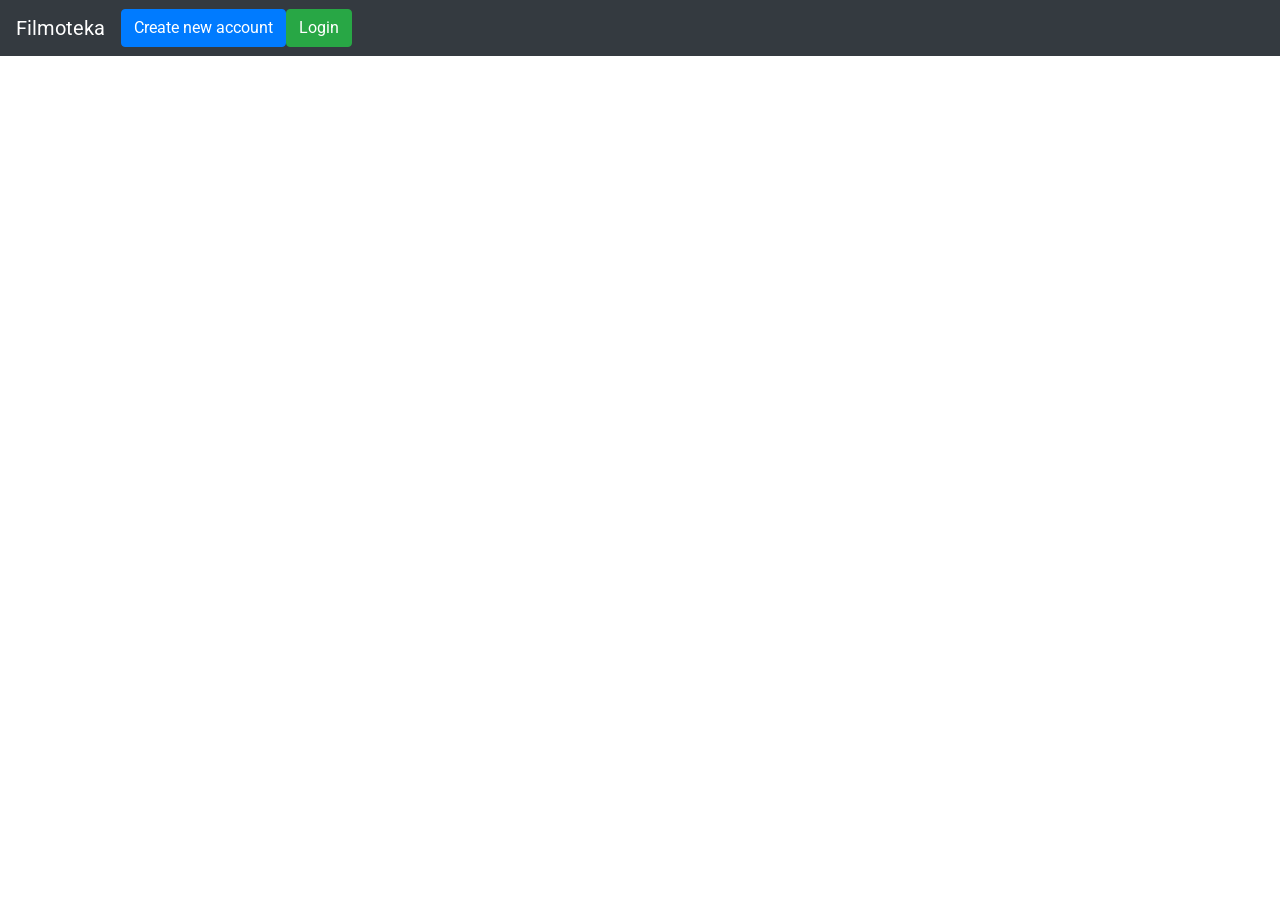
==== commit 3468da39: "add auth" ====
--- a/index.html
+++ b/index.html
@@ -1,10 +1,17 @@
 <!DOCTYPE html>
-<html lang="ru">
-<head>
-    <meta charset="UTF-8">
-    <meta http-equiv="X-UA-Compatible" content="IE=edge">
-    <meta name="viewport" content="width=device-width, initial-scale=1.0">
+<html lang="en">
+  <head>
+    <meta charset="UTF-8" />
+    <meta http-equiv="X-UA-Compatible" content="IE=edge" />
+    <meta name="viewport" content="width=device-width, initial-scale=1.0" />
+
     <title>Студия</title>
+     <link
+      rel="stylesheet"
+      href="https://cdn.jsdelivr.net/npm/bootstrap@4.4.1/dist/css/bootstrap.min.css"
+      integrity="sha384-Vkoo8x4CGsO3+Hhxv8T/Q5PaXtkKtu6ug5TOeNV6gBiFeWPGFN9MuhOf23Q9Ifjh"
+      crossorigin="anonymous"
+    />
     <link rel="preconnect" href="https://fonts.googleapis.com">
     <link rel="preconnect" href="https://fonts.gstatic.com" crossorigin>
     <link href="https://fonts.googleapis.com/css2?family=Raleway:wght@700&family=Roboto:wght@400;500;700;900&display=swap"
@@ -13,655 +20,690 @@
         integrity="sha512-wpPYUAdjBVSE4KJnH1VR1HeZfpl1ub8YT/NKx4PuQ5NmX2tKuGu6U/JRp5y+Y8XG2tV+wKQpNHVUX03MfMFn9Q=="
         crossorigin="anonymous" referrerpolicy="no-referrer" />
     <link rel="stylesheet" href="./css/main.min.css">
-</head>
+       
+  </head>
+  <body>
+    <nav class="navbar navbar-expand-lg navbar-dark bg-dark">
+        <a class="navbar-brand" href="#">Filmoteka</a>
+        <button
+          class="navbar-toggler"
+          type="button"
+          data-toggle="collapse"
+          data-target="#navbarSupportedContent"
+          aria-controls="navbarSupportedContent"
+          aria-expanded="false"
+          aria-label="Toggle navigation"
+        >
+          <span class="navbar-toggler-icon"></span>
+        </button>
+  
+        <div class="collapse navbar-collapse" id="navbarSupportedContent">
+           <form class="form-inline">
+            <ul class="navbar-nav">
+              <li class="nav-item">
+                <a class="nav-link" id="userlink" href="">Username</a>
+              </li>
+              <li class="nav-item">
+                <a class="nav-link" id="signoutlink" href="">Sign Out</a>
+              </li>
+            </ul>
+          </form>
+        </div>
+      </nav>
+  
+      <h3 id="header"></h3>
 
-<body>
-<!-- HEADER -->
-   <header class="header">
-       <div class="container header__container">
-        <nav class="navigation">
-            <a class="link logo logo_them_light" href="./home.html" lang="en"><span class="logo-icon">Web</span>Studio</a>
-            <ul class="menu list">
-                <li class="menu__item">
-                    <a class="menu__link link current" href="./home.html">Студия</a>
-                </li>
-                <li class="menu__item">
-                    <a class="menu__link link" href="./portfolio.html">Портфолио</a>
-                </li>
-                <li class="menu__item">
-                    <a class="menu__link link" href="">Контакты</a>
-                </li>
-            </ul>
-        </nav>
-        <button type="button" class="mobile-menu-btm" data-menu-open>
-            <svg class="mobile-menu-btm__icon" width="40" height="40">
-                <use href="./images/icons.svg#icon-mobile-menu"></use>
-            </svg>
-        </button>
-        <ul class="header-contacts list">
-            <li class="list-item">
-                <a class="header-mail link contacts-link" href="mailto:info@devstudio.com">
-                    <svg class="header-contacts__icon" width="16" height="12">
-                        <use href="./images/icons.svg#icon-envelope"></use>
-                    </svg>
-                info@devstudio.com</a>
-            </li>
-            <li class="list-item">
-                <a class="header-phone link  contacts-link" href="tel:+380961111111">
-                    <svg class="header-contacts__icon" width="10" height="16">
-                        <use href="./images/icons.svg#icon-phone"></use>
-                    </svg>
-                    +38 096 111 11 11</a>
-            </li>
-        </ul>
-       </div>
-<!-- MOBILE MENU -->
-       <div class="mobile-menu" data-menu>
-        <div class="container mobile-menu__container">
-            <button type="button" class="mobile-menu__close-btn" data-menu-close>
-                <svg class="mobile-menu__close-icon" width="40" height="40">
-                    <use href="./images/icons.svg#icon-close"></use>
-                </svg>
+<div id="site" class="visually-hidden">
+      <header class="header">
+        <div class="container header__container">
+         <nav class="navigation">
+             <a class="link logo logo_them_light" href="./index.html" lang="en"><span class="logo-icon">Web</span>Studio</a>
+             <ul class="menu list">
+                 <li class="menu__item">
+                     <a class="menu__link link current" href="./index.html">Студия</a>
+                 </li>
+                 <li class="menu__item">
+                     <a class="menu__link link" href="./portfolio.html">Портфолио</a>
+                 </li>
+                 <li class="menu__item">
+                     <a class="menu__link link" href="">Контакты</a>
+                 </li>
+             </ul>
+         </nav>
+         <button type="button" class="mobile-menu-btm" data-menu-open>
+             <svg class="mobile-menu-btm__icon" width="40" height="40">
+                 <use href="./images/icons.svg#icon-mobile-menu"></use>
+             </svg>
+         </button>
+         <ul class="header-contacts list">
+             <li class="list-item">
+                 <a class="header-mail link contacts-link" href="mailto:info@devstudio.com">
+                     <svg class="header-contacts__icon" width="16" height="12">
+                         <use href="./images/icons.svg#icon-envelope"></use>
+                     </svg>
+                 info@devstudio.com</a>
+             </li>
+             <li class="list-item">
+                 <a class="header-phone link  contacts-link" href="tel:+380961111111">
+                     <svg class="header-contacts__icon" width="10" height="16">
+                         <use href="./images/icons.svg#icon-phone"></use>
+                     </svg>
+                     +38 096 111 11 11</a>
+             </li>
+         </ul>
+        </div>
+ <!-- MOBILE MENU -->
+        <div class="mobile-menu" data-menu>
+         <div class="container mobile-menu__container">
+             <button type="button" class="mobile-menu__close-btn" data-menu-close>
+                 <svg class="mobile-menu__close-icon" width="40" height="40">
+                     <use href="./images/icons.svg#icon-close"></use>
+                 </svg>
+             </button>
+             <ul class="mobile-menu__list list">
+                 <li class="mobile-menu__item">
+                     <a class="mobile-menu__link link current" href="./index.html">Студия</a>
+                 </li>
+                 <li class="mobile-menu__item">
+                     <a class="mobile-menu__link link" href="./portfolio.html">Портфолио</a>
+                 </li>
+                 <li class="mobile-menu__item">
+                     <a class="mobile-menu__link link" href="">Контакты</a>
+                 </li>
+             </ul>
+             <div class="mobile-menu-bottom">
+             <ul class="mobile-menu-contacts list">
+                 <li class="mobile-menu-contacts__list list-item">
+                     <a class="mobile-menu-contacts__phone link  contacts-link" href="tel:+380961111111">
+                         +38 096 111 11 11</a>
+                 </li>
+                 <li class="mobile-menu-contacts__list list-item">
+                     <a class="mobile-menu-contacts__mail link contacts-link" href="mailto:info@devstudio.com">
+                         info@devstudio.com</a>
+                 </li>
+             </ul>
+             <ul class="mobile-menu-social-list list">
+                 <li class="mobile-menu-social-list__item">
+                     <a href="" class="mobile-menu-social-list__link link">
+                         Instagram
+                     </a>
+                 </li>
+                 <li class="mobile-menu-social-list__item">
+                     <a href="" class="mobile-menu-social-list__link link">
+                         Twitter
+                     </a>
+                 </li>
+                 <li class="mobile-menu-social-list__item">
+                     <a href="" class="mobile-menu-social-list__link link">
+                         Facebook
+                     </a>
+                 </li>
+                 <li class="mobile-menu-social-list__item">
+                     <a href="" class="mobile-menu-social-list__link link">
+                         Linkedin
+                     </a>
+                 </li>
+             </ul>
+             </div>
+         </div>
+        </div>
+ <!-- /MOBILE MENU -->
+     </header>
+    <main>
+ <!-- HERO -->
+         <section class="hero">
+             <div class="container">
+             <h1 class="hero__title">Эффективные решения для вашего бизнеса</h1>
+             <button class="modal-btn" type="button" data-modal-open>Заказать услугу</button>
+         </div>
+         </section>
+ <!-- OUR ADVANTAGES -->
+         <section class="advantages section">
+             <div class="container">
+             <h2 class="advantages__title title visually-hidden">Наши преимущества</h2>
+             <ul class="list advantages-list">
+                 <li class="advantages-list__item">
+                     <div class="advantages-container">
+                         <svg class="advantages__icon" width="70" height="70">
+                             <use href="./images/icons.svg#icon-antenna"></use>
+                         </svg>
+                     </div>
+                     <h3 class="advantages__title">Внимание к деталям</h3>
+                     <p class="advantages__text">Идейные соображения, а также начало повседневной работы по формированию позиции.</p>
+                 </li>
+                 <li class="advantages-list__item">
+                     <div class="advantages-container">
+                         <svg class="advantages__icon" width="70" height="70">
+                             <use href="./images/icons.svg#icon-clock"></use>
+                         </svg>
+                     </div>
+                     <h3 class="advantages__title">Пунктуальность</h3>
+                     <p class="advantages__text">Задача организации, в особенности же рамки и место обучения кадров влечет за собой.</p>
+                 </li>
+                 <li class="advantages-list__item">
+                     <div class="advantages-container">
+                         <svg class="advantages__icon" width="70" height="70">
+                             <use href="./images/icons.svg#icon-diagram"></use>
+                         </svg>
+                     </div>
+                     <h3 class="advantages__title">Планирование</h3>
+                     <p class="advantages__text">Равным образом консультация с широким активом в значительной степени обуславливает.</p>
+                 </li>
+                 <li class="advantages-list__item">
+                     <div class="advantages-container">
+                         <svg class="advantages__icon" width="70" height="70">
+                             <use href="./images/icons.svg#icon-astronaut"></use>
+                         </svg>
+                     </div>
+                     <h3 class="advantages__title">Современные технологии</h3>
+                     <p class="advantages__text">Значимость этих проблем настолько очевидна, что реализация плановых заданий.</p>
+                 </li>
+             </ul>
+             </div>
+         </section>
+ <!-- ABOUT US -->
+         <section class="section about">
+             <div class="container">
+                 <h2 class="about__title title" >Чем мы занимаемся</h2>
+                 <ul class="list about__item">
+                     <li class="about__cards">
+                         <picture>
+                             <source srcset="./images/about-section/picture1-desktop.webp 1x, ./images/about-section/picture1-desktop@2x.webp 2x"
+                                     media="(min-width: 1200px)"
+                                     type="image/webp"
+                             >
+                             <source srcset="./images/about-section/picture1-desktop.jpg 1x, ./images/about-section/picture1-desktop@2x.jpg 2x"
+                                     media="(min-width: 1200px)"
+                             >
+ 
+                             <source srcset="./images/about-section/picture1-desktop.webp 1x, ./images/about-section/picture1-desktop@2x.webp 2x"
+                                     media="(min-width: 768px)"
+                                     type="image/webp">
+                             <source srcset="./images/about-section/picture1-desktop.jpg 1x, ./images/about-section/picture1-desktop@2x.jpg 2x"
+                                     media="(min-width: 768px)">
+ 
+                             <source srcset="./images/about-section/picture1-desktop.webp 1x, ./images/about-section/picture1-desktop@2x.webp 2x"
+                                     media="(min-width: 768px)"
+                                     type="image/webp">
+                             <source srcset="./images/about-section/picture1-desktop.jpg 1x, ./images/about-section/picture1-desktop@2x.jpg 2x"
+                                     media="(max-width: 767px)">
+ 
+                             <img src="./images/about-section/picture1-desktop.jpg"
+                                  alt="Работа с кодом" width="370" height="294">
+                         </picture>
+                         <div class="about-projects">
+                             <h3 class="about-projects__title">Десктопные приложения</h3>
+                         </div>
+                     </li>
+                     <li class="about__cards">
+                         <picture>
+                             <source srcset="./images/about-section/picture2-desktop.webp 1x, ./images/about-section/picture2-desktop@2x.webp 2x"
+                                     media="(min-width: 1200px)"
+                                     type="image/webp">
+                             <source srcset="./images/about-section/picture2-desktop.jpg 1x, ./images/about-section/picture2-desktop@2x.jpg 2x"
+                                     media="(min-width: 1200px)">
+                         
+                             <source srcset="./images/about-section/picture2-desktop.webp 1x, ./images/about-section/picture2-desktop@2x.webp 2x"
+                                     media="(min-width: 768px)"
+                                     type="image/webp">
+                             <source srcset="./images/about-section/picture2-desktop.jpg 1x, ./images/about-section/picture2-desktop@2x.jpg 2x"
+                                     media="(min-width: 768px)">
+                         
+                             <source srcset="./images/about-section/picture2-desktop.webp 1x, ./images/about-section/picture2-desktop@2x.webp 2x"
+                                     media="(min-width: 768px)"
+                                     type="image/webp">
+                             <source srcset="./images/about-section/picture2-desktop.jpg 1x, ./images/about-section/picture2-desktop@2x.jpg 2x"
+                                     media="(max-width: 767px)">
+                         
+                             <img src="./images/about-section/picture2-desktop.jpg" alt="Работа с кодом" width="370" height="294">
+                         </picture>
+                         <div class="about-projects">
+                             <h3 class="about-projects__title">Мобильные приложения</h3>
+                         </div>
+                     </li>
+                     <li class="about__cards">
+                         <picture>
+                             <source srcset="./images/about-section/picture3-desktop.webp 1x, ./images/about-section/picture3-desktop@2x.webp 2x"
+                                     media="(min-width: 1200px)"
+                                     type="image/webp">
+                             <source srcset="./images/about-section/picture3-desktop.jpg 1x, ./images/about-section/picture3-desktop@2x.jpg 2x"
+                                     media="(min-width: 1200px)">
+                         
+                             <source srcset="./images/about-section/picture3-desktop.webp 1x, ./images/about-section/picture3-desktop@2x.webp 2x"
+                                     media="(min-width: 768px)"
+                                     type="image/webp">
+                             <source srcset="./images/about-section/picture3-desktop.jpg 1x, ./images/about-section/picture3-desktop@2x.jpg 2x"
+                                     media="(min-width: 768px)">
+                         
+                             <source srcset="./images/about-section/picture3-desktop.webp 1x, ./images/about-section/picture3-desktop@2x.webp 2x"
+                                     media="(min-width: 768px)"
+                                     type="image/webp">
+                             <source srcset="./images/about-section/picture3-desktop.jpg 1x, ./images/about-section/picture3-desktop@2x.jpg 2x"
+                                     media="(max-width: 767px)">
+                         
+                             <img src="./images/about-section/picture3-desktop.jpg" alt="Работа с кодом" width="370" height="294">
+                         </picture>
+                         <div class="about-projects">
+                             <h3 class="about-projects__title">Дизайнерские решения</h3>
+                         </div>
+                     </li>
+                 </ul>
+             </div>
+         </section>
+ <!-- OUR TEAM -->
+         <section class="team section">
+             <div class="container">
+             <h2 class="team-title title" >Наша команда</h2>
+             <ul class="list our-team">
+                 <li class="team-cards">
+                     <picture>
+                         <source srcset="./images/team-section/person1-desktop.webp 1x, ./images/team-section/person1-desktop@2x.webp 2x"
+                                 media="(min-width: 1200px)"
+                                 type="image/webp">
+                         <source srcset="./images/team-section/person1-desktop.jpg 1x, ./images/team-section/person1-desktop@2x.jpg 2x"
+                                 media="(min-width: 1200px)">
+                     
+                         <source srcset="./images/team-section/person1-tablet.webp 1x, ./images/team-section/person1-tablet@2x.webp 2x"
+                                 media="(min-width: 768px)"
+                                 type="image/webp">
+                         <source srcset="./images/team-section/person1-tablet.jpg 1x, ./images/team-section/person1-tablet@2x.jpg 2x"
+                                 media="(min-width: 768px)">
+                     
+                         <source srcset="./images/team-section/person1-mobile.webp 1x, ./images/team-section/person1-mobile@2x.webp 2x"
+                                 media="(min-width: 768px)"
+                                 type="image/webp">
+                         <source srcset="./images/team-section/person1-mobile.jpg 1x, ./images/team-section/person1-mobile@2x.jpg 2x"
+                                 media="(max-width: 767px)">
+                     
+                         <img src="./images/team-section/person1-mobile.jpg" alt="Игорь Демьяненко">
+                     </picture>
+                     <div class="team-cards-content">
+                         <h3 class="team-title-name">Игорь Демьяненко</h3>
+                         <p class="team-position" lang="en">Product Designer</p>
+                         <ul class="social-list list">
+                             <li class="social-list-item">
+                                 <a href="" class="social-list-link">
+                                     <svg class="social-list-icon" width="20" height="20">
+                                         <use href="./images/icons.svg#icon-instagram"></use>
+                                     </svg>
+                                 </a>
+                             </li>
+                             <li class="social-list-item">
+                                 <a href="" class="social-list-link">
+                                     <svg class="social-list-icon" width="20" height="20">
+                                         <use href="./images/icons.svg#icon-twitter"></use>
+                                     </svg>
+                                 </a>
+                             </li>
+                             <li class="social-list-item">
+                                 <a href="" class="social-list-link">
+                                     <svg class="social-list-icon" width="20" height="20">
+                                         <use href="./images/icons.svg#icon-facebook"></use>
+                                     </svg>
+                                 </a>
+                             </li>
+                             <li class="social-list-item">
+                                 <a href="" class="social-list-link">
+                                     <svg class="social-list-icon" width="20" height="20">
+                                         <use href="./images/icons.svg#icon-linkedin"></use>
+                                     </svg>
+                                 </a>
+                             </li>
+                         </ul>
+                     </div>
+                 </li>
+                 <li class="team-cards">
+                     <picture>
+                         <source srcset="./images/team-section/person2-desktop.webp 1x, ./images/team-section/person2-desktop@2x.webp 2x"
+                                 media="(min-width: 1200px)"
+                                 type="image/webp">
+                         <source srcset="./images/team-section/person2-desktop.jpg 1x, ./images/team-section/person2-desktop@2x.jpg 2x"
+                                 media="(min-width: 1200px)">
+                     
+                         <source srcset="./images/team-section/person2-tablet.webp 1x, ./images/team-section/person2-tablet@2x.webp 2x"
+                                 media="(min-width: 768px)"
+                                 type="image/webp">
+                         <source srcset="./images/team-section/person2-tablet.jpg 1x, ./images/team-section/person2-tablet@2x.jpg 2x"
+                                 media="(min-width: 768px)">
+                     
+                         <source srcset="./images/team-section/person2-mobile.webp 1x, ./images/team-section/person2-mobile@2x.webp 2x"
+                                 media="(min-width: 768px)"
+                                 type="image/webp">
+                         <source srcset="./images/team-section/person2-mobile.jpg 1x, ./images/team-section/person2-mobile@2x.jpg 2x"
+                                 media="(max-width: 767px)">
+                     
+                         <img src="./images/team-section/person2-mobile.jpg" alt="Ольга Репина">
+                     </picture>
+                     <div class="team-cards-content">
+                         <h3 class="team-title-name">Ольга Репина</h3>
+                         <p class="team-position" lang="en">Frontend Developer</p>
+                         <ul class="social-list list">
+                             <li class="social-list-item">
+                                 <a href="" class="social-list-link">
+                                     <svg class="social-list-icon" width="20" height="20">
+                                         <use href="./images/icons.svg#icon-instagram"></use>
+                                     </svg>
+                                 </a>
+                             </li>
+                             <li class="social-list-item">
+                                 <a href="" class="social-list-link">
+                                     <svg class="social-list-icon" width="20" height="20">
+                                         <use href="./images/icons.svg#icon-twitter"></use>
+                                     </svg>
+                                 </a>
+                             </li>
+                             <li class="social-list-item">
+                                 <a href="" class="social-list-link">
+                                     <svg class="social-list-icon" width="20" height="20">
+                                         <use href="./images/icons.svg#icon-facebook"></use>
+                                     </svg>
+                                 </a>
+                             </li>
+                             <li class="social-list-item">
+                                 <a href="" class="social-list-link">
+                                     <svg class="social-list-icon" width="20" height="20">
+                                         <use href="./images/icons.svg#icon-linkedin"></use>
+                                     </svg>
+                                 </a>
+                             </li>
+                         </ul>
+                     </div>
+                 </li>
+                 <li class="team-cards">
+                     <picture>
+                         <source srcset="./images/team-section/person3-desktop.webp 1x, ./images/team-section/person3-desktop@2x.webp 2x"
+                                 media="(min-width: 1200px)"
+                                 type="image/webp">
+                         <source srcset="./images/team-section/person3-desktop.jpg 1x, ./images/team-section/person3-desktop@2x.jpg 2x"
+                                 media="(min-width: 1200px)">
+                     
+                         <source srcset="./images/team-section/person3-tablet.webp 1x, ./images/team-section/person3-tablet@2x.webp 2x"
+                                 media="(min-width: 768px)"
+                                 type="image/webp">
+                         <source srcset="./images/team-section/person3-tablet.jpg 1x, ./images/team-section/person3-tablet@2x.jpg 2x"
+                                 media="(min-width: 768px)">
+                     
+                         <source srcset="./images/team-section/person3-mobile.webp 1x, ./images/team-section/person3-mobile@2x.webp 2x"
+                                 media="(min-width: 768px)"
+                                 type="image/webp">
+                         <source srcset="./images/team-section/person3-mobile.jpg 1x, ./images/team-section/person3-mobile@2x.jpg 2x"
+                                 media="(max-width: 767px)">
+                     
+                         <img src="./images/team-section/person3-mobile.jpg" alt="Николай Тарасов">
+                     </picture>
+                     <div class="team-cards-content">
+                         <h3 class="team-title-name">Николай Тарасов</h3>
+                         <p class="team-position" lang="en">Marketing</p>
+                         <ul class="social-list list">
+                             <li class="social-list-item">
+                                 <a href="" class="social-list-link">
+                                     <svg class="social-list-icon" width="20" height="20">
+                                         <use href="./images/icons.svg#icon-instagram"></use>
+                                     </svg>
+                                 </a>
+                             </li>
+                             <li class="social-list-item">
+                                 <a href="" class="social-list-link">
+                                     <svg class="social-list-icon" width="20" height="20">
+                                         <use href="./images/icons.svg#icon-twitter"></use>
+                                     </svg>
+                                 </a>
+                             </li>
+                             <li class="social-list-item">
+                                 <a href="" class="social-list-link">
+                                     <svg class="social-list-icon" width="20" height="20">
+                                         <use href="./images/icons.svg#icon-facebook"></use>
+                                     </svg>
+                                 </a>
+                             </li>
+                             <li class="social-list-item">
+                                 <a href="" class="social-list-link">
+                                     <svg class="social-list-icon" width="20" height="20">
+                                         <use href="./images/icons.svg#icon-linkedin"></use>
+                                     </svg>
+                                 </a>
+                             </li>
+                         </ul>
+                     </div>
+                 </li>
+                 <li class="team-cards">
+                     <picture>
+                         <source srcset="./images/team-section/person4-desktop.webp 1x, ./images/team-section/person4-desktop@2x.webp 2x"
+                                 media="(min-width: 1200px)"
+                                 type="image/webp">
+                         <source srcset="./images/team-section/person4-desktop.jpg 1x, ./images/team-section/person4-desktop@2x.jpg 2x"
+                                 media="(min-width: 1200px)">
+                     
+                         <source srcset="./images/team-section/person4-tablet.webp 1x, ./images/team-section/person4-tablet@2x.webp 2x"
+                                 media="(min-width: 768px)"
+                                 type="image/webp">
+                         <source srcset="./images/team-section/person4-tablet.jpg 1x, ./images/team-section/person4-tablet@2x.jpg 2x"
+                                 media="(min-width: 768px)">
+                     
+                         <source srcset="./images/team-section/person4-mobile.webp 1x, ./images/team-section/person4-mobile@2x.webp 2x"
+                                 media="(min-width: 768px)"
+                                 type="image/webp">
+                         <source srcset="./images/team-section/person4-mobile.jpg 1x, ./images/team-section/person4-mobile@2x.jpg 2x"
+                                 media="(max-width: 767px)">
+                     
+                         <img src="./images/team-section/person4-mobile.jpg" alt="Михаил Ермаков">
+                     </picture>
+                     <div class="team-cards-content">
+                         <h3 class="team-title-name">Михаил Ермаков</h3>
+                         <p class="team-position" lang="en">UI Designer</p>
+                         <ul class="social-list list">
+                             <li class="social-list-item">
+                                 <a href="" class="social-list-link">
+                                     <svg class="social-list-icon" width="20" height="20">
+                                         <use href="./images/icons.svg#icon-instagram"></use>
+                                     </svg>
+                                 </a>
+                             </li>
+                             <li class="social-list-item">
+                                 <a href="" class="social-list-link">
+                                     <svg class="social-list-icon" width="20" height="20">
+                                         <use href="./images/icons.svg#icon-twitter"></use>
+                                     </svg>
+                                 </a>
+                             </li>
+                             <li class="social-list-item">
+                                 <a href="" class="social-list-link">
+                                     <svg class="social-list-icon" width="20" height="20">
+                                         <use href="./images/icons.svg#icon-facebook"></use>
+                                     </svg>
+                                 </a>
+                             </li>
+                             <li class="social-list-item">
+                                 <a href="" class="social-list-link">
+                                     <svg class="social-list-icon" width="20" height="20">
+                                         <use href="./images/icons.svg#icon-linkedin"></use>
+                                     </svg>
+                                 </a>
+                             </li>
+                         </ul>
+                     </div>
+                 </li>
+             </ul>
+             </div>
+         </section>
+  <!-- CLIENTS -->
+         <section class="clients section">
+             <div class="container">
+                 <h2 class="clients-title title">Постоянные клиенты</h2>
+                 <ul class="clients-list list">
+                     <li class="clients-list-item">
+                         <a href="" class="clients-list-link">
+                             <svg class="clients-list-icon" width="106" height="60">
+                                 <use href="./images/icons.svg#icon-logo-yc"></use>
+                             </svg>
+                         </a>
+                     </li>
+                     <li class="clients-list-item">
+                         <a href="" class="clients-list-link">
+                             <svg class="clients-list-icon" width="106" height="60">
+                                 <use href="./images/icons.svg#icon-logo-th"></use>
+                             </svg>
+                         </a>
+                     </li>
+                     <li class="clients-list-item">
+                         <a href="" class="clients-list-link">
+                             <svg class="clients-list-icon" width="106" height="60">
+                                 <use href="./images/icons.svg#icon-logo-com"></use>
+                             </svg>
+                         </a>
+                     </li>
+                     <li class="clients-list-item">
+                         <a href="" class="clients-list-link">
+                             <svg class="clients-list-icon" width="106" height="60">
+                                 <use href="./images/icons.svg#icon-logo-fp"></use>
+                             </svg>
+                         </a>
+                     </li>
+                     <li class="clients-list-item">
+                         <a href="" class="clients-list-link">
+                             <svg class="clients-list-icon" width="106" height="60">
+                                 <use href="./images/icons.svg#icon-logo-br"></use>
+                             </svg>
+                         </a>
+                     </li>
+                     <li class="clients-list-item">
+                         <a href="" class="clients-list-link">
+                             <svg class="clients-list-icon" width="106" height="60">
+                                 <use href="./images/icons.svg#icon-logo-tl"></use>
+                             </svg>
+                         </a>
+                     </li>
+                 </ul>
+             </div>
+         </section>
+    </main>
+ <!-- FOOTER -->
+    <footer class="footer">
+     <div class="container container-footer">
+         <div class="footer-left-side">
+             <a class="link logo_them_dark" href="./index.html" lang="en"><span class="logo-icon">Web</span>Studio</a>
+             <address class="footer-address">
+                 <ul class="list">
+                     <li class="address-item">
+                         <a  class="footer-maps link" href="https://goo.gl/maps/1GaXeqjDXTtNViph6" target="_blank" rel="noopener noreferrer">г. Киев, пр-т Леси
+                             Украинки, 26</a>
+                     </li>
+                     <li class="address-item">
+                         <a  class="footer-mail link" href="mailto:info@devstudio.com">info@devstudio.com</a>
+                     </li>
+                     <li class="address-item">
+                         <a  class="footer-phone link" href="tel:+380961111111">+38 096 111 11 11</a>
+                     </li>
+                 </ul>
+             </address>
+         </div>
+         <div class="footer-right-side">
+             <h2 class="footer-item-title">присоединяйтесь</h2>
+             <ul class="social-list list">
+                 <li class="social-list-item">
+                     <a href="" class="social-list-link-dark">
+                         <svg class="social-list-icon-dark" width="20" height="20">
+                             <use href="./images/icons.svg#icon-instagram"></use>
+                         </svg>
+                     </a>
+                 </li>
+                 <li class="social-list-item">
+                     <a href="" class="social-list-link-dark">
+                         <svg class="social-list-icon-dark" width="20" height="20">
+                             <use href="./images/icons.svg#icon-twitter"></use>
+                         </svg>
+                     </a>
+                 </li>
+                 <li class="social-list-item">
+                     <a href="" class="social-list-link-dark">
+                         <svg class="social-list-icon-dark" width="20" height="20">
+                             <use href="./images/icons.svg#icon-facebook"></use>
+                         </svg>
+                     </a>
+                 </li>
+                 <li class="social-list-item">
+                     <a href="" class="social-list-link-dark">
+                         <svg class="social-list-icon-dark" width="20" height="20">
+                             <use href="./images/icons.svg#icon-linkedin"></use>
+                         </svg>
+                     </a>
+                 </li>
+             </ul>
+         </div>
+         <div class="footer-subscribe-side">
+             <p class="footer-item-title footer-subscribe-title">Подпишитесь на рассылку</p>
+             <form class="footer-subcribe-form">
+                 <input class="footer-subcribe-input" type="email" name="email-for-subscription" placeholder="E-mail" />
+                 <button class="footer-subscribe-button" type="submit">
+                     Подписаться
+                     <svg class="footer-subscribe-button-icon" width="24" height="24">
+                         <use href="./images/icons.svg#icon-send-modal"></use>
+                     </svg>
+                 </button>
+             </form>
+         </div>
+     </div>
+    </footer>
+ <!-- MODAL -->
+    <div class="backdrop is-hidden" data-modal>
+        <div class="modal">
+            <button type="button" class="modal-btn-close" data-modal-close>
+                 <svg class="modal-btn-close-icon" width="18" height="18">
+                     <use href="./images/icons.svg#icon-close"></use>
+                 </svg>
             </button>
-            <ul class="mobile-menu__list list">
-                <li class="mobile-menu__item">
-                    <a class="mobile-menu__link link current" href="./index.html">Студия</a>
-                </li>
-                <li class="mobile-menu__item">
-                    <a class="mobile-menu__link link" href="./portfolio.html">Портфолио</a>
-                </li>
-                <li class="mobile-menu__item">
-                    <a class="mobile-menu__link link" href="">Контакты</a>
-                </li>
-            </ul>
-            <div class="mobile-menu-bottom">
-            <ul class="mobile-menu-contacts list">
-                <li class="mobile-menu-contacts__list list-item">
-                    <a class="mobile-menu-contacts__phone link  contacts-link" href="tel:+380961111111">
-                        +38 096 111 11 11</a>
-                </li>
-                <li class="mobile-menu-contacts__list list-item">
-                    <a class="mobile-menu-contacts__mail link contacts-link" href="mailto:info@devstudio.com">
-                        info@devstudio.com</a>
-                </li>
-            </ul>
-            <ul class="mobile-menu-social-list list">
-                <li class="mobile-menu-social-list__item">
-                    <a href="" class="mobile-menu-social-list__link link">
-                        Instagram
-                    </a>
-                </li>
-                <li class="mobile-menu-social-list__item">
-                    <a href="" class="mobile-menu-social-list__link link">
-                        Twitter
-                    </a>
-                </li>
-                <li class="mobile-menu-social-list__item">
-                    <a href="" class="mobile-menu-social-list__link link">
-                        Facebook
-                    </a>
-                </li>
-                <li class="mobile-menu-social-list__item">
-                    <a href="" class="mobile-menu-social-list__link link">
-                        Linkedin
-                    </a>
-                </li>
-            </ul>
-            </div>
-        </div>
-       </div>
-<!-- /MOBILE MENU -->
-    </header>
-   <main>
-<!-- HERO -->
-        <section class="hero">
-            <div class="container">
-            <h1 class="hero__title">Эффективные решения для вашего бизнеса</h1>
-            <button class="modal-btn" type="button" data-modal-open>Заказать услугу</button>
-        </div>
-        </section>
-<!-- OUR ADVANTAGES -->
-        <section class="advantages section">
-            <div class="container">
-            <h2 class="advantages__title title visually-hidden">Наши преимущества</h2>
-            <ul class="list advantages-list">
-                <li class="advantages-list__item">
-                    <div class="advantages-container">
-                        <svg class="advantages__icon" width="70" height="70">
-                            <use href="./images/icons.svg#icon-antenna"></use>
-                        </svg>
-                    </div>
-                    <h3 class="advantages__title">Внимание к деталям</h3>
-                    <p class="advantages__text">Идейные соображения, а также начало повседневной работы по формированию позиции.</p>
-                </li>
-                <li class="advantages-list__item">
-                    <div class="advantages-container">
-                        <svg class="advantages__icon" width="70" height="70">
-                            <use href="./images/icons.svg#icon-clock"></use>
-                        </svg>
-                    </div>
-                    <h3 class="advantages__title">Пунктуальность</h3>
-                    <p class="advantages__text">Задача организации, в особенности же рамки и место обучения кадров влечет за собой.</p>
-                </li>
-                <li class="advantages-list__item">
-                    <div class="advantages-container">
-                        <svg class="advantages__icon" width="70" height="70">
-                            <use href="./images/icons.svg#icon-diagram"></use>
-                        </svg>
-                    </div>
-                    <h3 class="advantages__title">Планирование</h3>
-                    <p class="advantages__text">Равным образом консультация с широким активом в значительной степени обуславливает.</p>
-                </li>
-                <li class="advantages-list__item">
-                    <div class="advantages-container">
-                        <svg class="advantages__icon" width="70" height="70">
-                            <use href="./images/icons.svg#icon-astronaut"></use>
-                        </svg>
-                    </div>
-                    <h3 class="advantages__title">Современные технологии</h3>
-                    <p class="advantages__text">Значимость этих проблем настолько очевидна, что реализация плановых заданий.</p>
-                </li>
-            </ul>
-            </div>
-        </section>
-<!-- ABOUT US -->
-        <section class="section about">
-            <div class="container">
-                <h2 class="about__title title" >Чем мы занимаемся</h2>
-                <ul class="list about__item">
-                    <li class="about__cards">
-                        <picture>
-                            <source srcset="./images/about-section/picture1-desktop.webp 1x, ./images/about-section/picture1-desktop@2x.webp 2x"
-                                    media="(min-width: 1200px)"
-                                    type="image/webp"
-                            >
-                            <source srcset="./images/about-section/picture1-desktop.jpg 1x, ./images/about-section/picture1-desktop@2x.jpg 2x"
-                                    media="(min-width: 1200px)"
-                            >
-
-                            <source srcset="./images/about-section/picture1-desktop.webp 1x, ./images/about-section/picture1-desktop@2x.webp 2x"
-                                    media="(min-width: 768px)"
-                                    type="image/webp">
-                            <source srcset="./images/about-section/picture1-desktop.jpg 1x, ./images/about-section/picture1-desktop@2x.jpg 2x"
-                                    media="(min-width: 768px)">
-
-                            <source srcset="./images/about-section/picture1-desktop.webp 1x, ./images/about-section/picture1-desktop@2x.webp 2x"
-                                    media="(min-width: 768px)"
-                                    type="image/webp">
-                            <source srcset="./images/about-section/picture1-desktop.jpg 1x, ./images/about-section/picture1-desktop@2x.jpg 2x"
-                                    media="(max-width: 767px)">
-
-                            <img src="./images/about-section/picture1-desktop.jpg"
-                                 alt="Работа с кодом" width="370" height="294">
-                        </picture>
-                        <div class="about-projects">
-                            <h3 class="about-projects__title">Десктопные приложения</h3>
-                        </div>
-                    </li>
-                    <li class="about__cards">
-                        <picture>
-                            <source srcset="./images/about-section/picture2-desktop.webp 1x, ./images/about-section/picture2-desktop@2x.webp 2x"
-                                    media="(min-width: 1200px)"
-                                    type="image/webp">
-                            <source srcset="./images/about-section/picture2-desktop.jpg 1x, ./images/about-section/picture2-desktop@2x.jpg 2x"
-                                    media="(min-width: 1200px)">
-                        
-                            <source srcset="./images/about-section/picture2-desktop.webp 1x, ./images/about-section/picture2-desktop@2x.webp 2x"
-                                    media="(min-width: 768px)"
-                                    type="image/webp">
-                            <source srcset="./images/about-section/picture2-desktop.jpg 1x, ./images/about-section/picture2-desktop@2x.jpg 2x"
-                                    media="(min-width: 768px)">
-                        
-                            <source srcset="./images/about-section/picture2-desktop.webp 1x, ./images/about-section/picture2-desktop@2x.webp 2x"
-                                    media="(min-width: 768px)"
-                                    type="image/webp">
-                            <source srcset="./images/about-section/picture2-desktop.jpg 1x, ./images/about-section/picture2-desktop@2x.jpg 2x"
-                                    media="(max-width: 767px)">
-                        
-                            <img src="./images/about-section/picture2-desktop.jpg" alt="Работа с кодом" width="370" height="294">
-                        </picture>
-                        <div class="about-projects">
-                            <h3 class="about-projects__title">Мобильные приложения</h3>
-                        </div>
-                    </li>
-                    <li class="about__cards">
-                        <picture>
-                            <source srcset="./images/about-section/picture3-desktop.webp 1x, ./images/about-section/picture3-desktop@2x.webp 2x"
-                                    media="(min-width: 1200px)"
-                                    type="image/webp">
-                            <source srcset="./images/about-section/picture3-desktop.jpg 1x, ./images/about-section/picture3-desktop@2x.jpg 2x"
-                                    media="(min-width: 1200px)">
-                        
-                            <source srcset="./images/about-section/picture3-desktop.webp 1x, ./images/about-section/picture3-desktop@2x.webp 2x"
-                                    media="(min-width: 768px)"
-                                    type="image/webp">
-                            <source srcset="./images/about-section/picture3-desktop.jpg 1x, ./images/about-section/picture3-desktop@2x.jpg 2x"
-                                    media="(min-width: 768px)">
-                        
-                            <source srcset="./images/about-section/picture3-desktop.webp 1x, ./images/about-section/picture3-desktop@2x.webp 2x"
-                                    media="(min-width: 768px)"
-                                    type="image/webp">
-                            <source srcset="./images/about-section/picture3-desktop.jpg 1x, ./images/about-section/picture3-desktop@2x.jpg 2x"
-                                    media="(max-width: 767px)">
-                        
-                            <img src="./images/about-section/picture3-desktop.jpg" alt="Работа с кодом" width="370" height="294">
-                        </picture>
-                        <div class="about-projects">
-                            <h3 class="about-projects__title">Дизайнерские решения</h3>
-                        </div>
-                    </li>
-                </ul>
-            </div>
-        </section>
-<!-- OUR TEAM -->
-        <section class="team section">
-            <div class="container">
-            <h2 class="team-title title" >Наша команда</h2>
-            <ul class="list our-team">
-                <li class="team-cards">
-                    <picture>
-                        <source srcset="./images/team-section/person1-desktop.webp 1x, ./images/team-section/person1-desktop@2x.webp 2x"
-                                media="(min-width: 1200px)"
-                                type="image/webp">
-                        <source srcset="./images/team-section/person1-desktop.jpg 1x, ./images/team-section/person1-desktop@2x.jpg 2x"
-                                media="(min-width: 1200px)">
-                    
-                        <source srcset="./images/team-section/person1-tablet.webp 1x, ./images/team-section/person1-tablet@2x.webp 2x"
-                                media="(min-width: 768px)"
-                                type="image/webp">
-                        <source srcset="./images/team-section/person1-tablet.jpg 1x, ./images/team-section/person1-tablet@2x.jpg 2x"
-                                media="(min-width: 768px)">
-                    
-                        <source srcset="./images/team-section/person1-mobile.webp 1x, ./images/team-section/person1-mobile@2x.webp 2x"
-                                media="(min-width: 768px)"
-                                type="image/webp">
-                        <source srcset="./images/team-section/person1-mobile.jpg 1x, ./images/team-section/person1-mobile@2x.jpg 2x"
-                                media="(max-width: 767px)">
-                    
-                        <img src="./images/team-section/person1-mobile.jpg" alt="Игорь Демьяненко">
-                    </picture>
-                    <div class="team-cards-content">
-                        <h3 class="team-title-name">Игорь Демьяненко</h3>
-                        <p class="team-position" lang="en">Product Designer</p>
-                        <ul class="social-list list">
-                            <li class="social-list-item">
-                                <a href="" class="social-list-link">
-                                    <svg class="social-list-icon" width="20" height="20">
-                                        <use href="./images/icons.svg#icon-instagram"></use>
-                                    </svg>
-                                </a>
-                            </li>
-                            <li class="social-list-item">
-                                <a href="" class="social-list-link">
-                                    <svg class="social-list-icon" width="20" height="20">
-                                        <use href="./images/icons.svg#icon-twitter"></use>
-                                    </svg>
-                                </a>
-                            </li>
-                            <li class="social-list-item">
-                                <a href="" class="social-list-link">
-                                    <svg class="social-list-icon" width="20" height="20">
-                                        <use href="./images/icons.svg#icon-facebook"></use>
-                                    </svg>
-                                </a>
-                            </li>
-                            <li class="social-list-item">
-                                <a href="" class="social-list-link">
-                                    <svg class="social-list-icon" width="20" height="20">
-                                        <use href="./images/icons.svg#icon-linkedin"></use>
-                                    </svg>
-                                </a>
-                            </li>
-                        </ul>
-                    </div>
-                </li>
-                <li class="team-cards">
-                    <picture>
-                        <source srcset="./images/team-section/person2-desktop.webp 1x, ./images/team-section/person2-desktop@2x.webp 2x"
-                                media="(min-width: 1200px)"
-                                type="image/webp">
-                        <source srcset="./images/team-section/person2-desktop.jpg 1x, ./images/team-section/person2-desktop@2x.jpg 2x"
-                                media="(min-width: 1200px)">
-                    
-                        <source srcset="./images/team-section/person2-tablet.webp 1x, ./images/team-section/person2-tablet@2x.webp 2x"
-                                media="(min-width: 768px)"
-                                type="image/webp">
-                        <source srcset="./images/team-section/person2-tablet.jpg 1x, ./images/team-section/person2-tablet@2x.jpg 2x"
-                                media="(min-width: 768px)">
-                    
-                        <source srcset="./images/team-section/person2-mobile.webp 1x, ./images/team-section/person2-mobile@2x.webp 2x"
-                                media="(min-width: 768px)"
-                                type="image/webp">
-                        <source srcset="./images/team-section/person2-mobile.jpg 1x, ./images/team-section/person2-mobile@2x.jpg 2x"
-                                media="(max-width: 767px)">
-                    
-                        <img src="./images/team-section/person2-mobile.jpg" alt="Ольга Репина">
-                    </picture>
-                    <div class="team-cards-content">
-                        <h3 class="team-title-name">Ольга Репина</h3>
-                        <p class="team-position" lang="en">Frontend Developer</p>
-                        <ul class="social-list list">
-                            <li class="social-list-item">
-                                <a href="" class="social-list-link">
-                                    <svg class="social-list-icon" width="20" height="20">
-                                        <use href="./images/icons.svg#icon-instagram"></use>
-                                    </svg>
-                                </a>
-                            </li>
-                            <li class="social-list-item">
-                                <a href="" class="social-list-link">
-                                    <svg class="social-list-icon" width="20" height="20">
-                                        <use href="./images/icons.svg#icon-twitter"></use>
-                                    </svg>
-                                </a>
-                            </li>
-                            <li class="social-list-item">
-                                <a href="" class="social-list-link">
-                                    <svg class="social-list-icon" width="20" height="20">
-                                        <use href="./images/icons.svg#icon-facebook"></use>
-                                    </svg>
-                                </a>
-                            </li>
-                            <li class="social-list-item">
-                                <a href="" class="social-list-link">
-                                    <svg class="social-list-icon" width="20" height="20">
-                                        <use href="./images/icons.svg#icon-linkedin"></use>
-                                    </svg>
-                                </a>
-                            </li>
-                        </ul>
-                    </div>
-                </li>
-                <li class="team-cards">
-                    <picture>
-                        <source srcset="./images/team-section/person3-desktop.webp 1x, ./images/team-section/person3-desktop@2x.webp 2x"
-                                media="(min-width: 1200px)"
-                                type="image/webp">
-                        <source srcset="./images/team-section/person3-desktop.jpg 1x, ./images/team-section/person3-desktop@2x.jpg 2x"
-                                media="(min-width: 1200px)">
-                    
-                        <source srcset="./images/team-section/person3-tablet.webp 1x, ./images/team-section/person3-tablet@2x.webp 2x"
-                                media="(min-width: 768px)"
-                                type="image/webp">
-                        <source srcset="./images/team-section/person3-tablet.jpg 1x, ./images/team-section/person3-tablet@2x.jpg 2x"
-                                media="(min-width: 768px)">
-                    
-                        <source srcset="./images/team-section/person3-mobile.webp 1x, ./images/team-section/person3-mobile@2x.webp 2x"
-                                media="(min-width: 768px)"
-                                type="image/webp">
-                        <source srcset="./images/team-section/person3-mobile.jpg 1x, ./images/team-section/person3-mobile@2x.jpg 2x"
-                                media="(max-width: 767px)">
-                    
-                        <img src="./images/team-section/person3-mobile.jpg" alt="Николай Тарасов">
-                    </picture>
-                    <div class="team-cards-content">
-                        <h3 class="team-title-name">Николай Тарасов</h3>
-                        <p class="team-position" lang="en">Marketing</p>
-                        <ul class="social-list list">
-                            <li class="social-list-item">
-                                <a href="" class="social-list-link">
-                                    <svg class="social-list-icon" width="20" height="20">
-                                        <use href="./images/icons.svg#icon-instagram"></use>
-                                    </svg>
-                                </a>
-                            </li>
-                            <li class="social-list-item">
-                                <a href="" class="social-list-link">
-                                    <svg class="social-list-icon" width="20" height="20">
-                                        <use href="./images/icons.svg#icon-twitter"></use>
-                                    </svg>
-                                </a>
-                            </li>
-                            <li class="social-list-item">
-                                <a href="" class="social-list-link">
-                                    <svg class="social-list-icon" width="20" height="20">
-                                        <use href="./images/icons.svg#icon-facebook"></use>
-                                    </svg>
-                                </a>
-                            </li>
-                            <li class="social-list-item">
-                                <a href="" class="social-list-link">
-                                    <svg class="social-list-icon" width="20" height="20">
-                                        <use href="./images/icons.svg#icon-linkedin"></use>
-                                    </svg>
-                                </a>
-                            </li>
-                        </ul>
-                    </div>
-                </li>
-                <li class="team-cards">
-                    <picture>
-                        <source srcset="./images/team-section/person4-desktop.webp 1x, ./images/team-section/person4-desktop@2x.webp 2x"
-                                media="(min-width: 1200px)"
-                                type="image/webp">
-                        <source srcset="./images/team-section/person4-desktop.jpg 1x, ./images/team-section/person4-desktop@2x.jpg 2x"
-                                media="(min-width: 1200px)">
-                    
-                        <source srcset="./images/team-section/person4-tablet.webp 1x, ./images/team-section/person4-tablet@2x.webp 2x"
-                                media="(min-width: 768px)"
-                                type="image/webp">
-                        <source srcset="./images/team-section/person4-tablet.jpg 1x, ./images/team-section/person4-tablet@2x.jpg 2x"
-                                media="(min-width: 768px)">
-                    
-                        <source srcset="./images/team-section/person4-mobile.webp 1x, ./images/team-section/person4-mobile@2x.webp 2x"
-                                media="(min-width: 768px)"
-                                type="image/webp">
-                        <source srcset="./images/team-section/person4-mobile.jpg 1x, ./images/team-section/person4-mobile@2x.jpg 2x"
-                                media="(max-width: 767px)">
-                    
-                        <img src="./images/team-section/person4-mobile.jpg" alt="Михаил Ермаков">
-                    </picture>
-                    <div class="team-cards-content">
-                        <h3 class="team-title-name">Михаил Ермаков</h3>
-                        <p class="team-position" lang="en">UI Designer</p>
-                        <ul class="social-list list">
-                            <li class="social-list-item">
-                                <a href="" class="social-list-link">
-                                    <svg class="social-list-icon" width="20" height="20">
-                                        <use href="./images/icons.svg#icon-instagram"></use>
-                                    </svg>
-                                </a>
-                            </li>
-                            <li class="social-list-item">
-                                <a href="" class="social-list-link">
-                                    <svg class="social-list-icon" width="20" height="20">
-                                        <use href="./images/icons.svg#icon-twitter"></use>
-                                    </svg>
-                                </a>
-                            </li>
-                            <li class="social-list-item">
-                                <a href="" class="social-list-link">
-                                    <svg class="social-list-icon" width="20" height="20">
-                                        <use href="./images/icons.svg#icon-facebook"></use>
-                                    </svg>
-                                </a>
-                            </li>
-                            <li class="social-list-item">
-                                <a href="" class="social-list-link">
-                                    <svg class="social-list-icon" width="20" height="20">
-                                        <use href="./images/icons.svg#icon-linkedin"></use>
-                                    </svg>
-                                </a>
-                            </li>
-                        </ul>
-                    </div>
-                </li>
-            </ul>
-            </div>
-        </section>
- <!-- CLIENTS -->
-        <section class="clients section">
-            <div class="container">
-                <h2 class="clients-title title">Постоянные клиенты</h2>
-                <ul class="clients-list list">
-                    <li class="clients-list-item">
-                        <a href="" class="clients-list-link">
-                            <svg class="clients-list-icon" width="106" height="60">
-                                <use href="./images/icons.svg#icon-logo-yc"></use>
-                            </svg>
-                        </a>
-                    </li>
-                    <li class="clients-list-item">
-                        <a href="" class="clients-list-link">
-                            <svg class="clients-list-icon" width="106" height="60">
-                                <use href="./images/icons.svg#icon-logo-th"></use>
-                            </svg>
-                        </a>
-                    </li>
-                    <li class="clients-list-item">
-                        <a href="" class="clients-list-link">
-                            <svg class="clients-list-icon" width="106" height="60">
-                                <use href="./images/icons.svg#icon-logo-com"></use>
-                            </svg>
-                        </a>
-                    </li>
-                    <li class="clients-list-item">
-                        <a href="" class="clients-list-link">
-                            <svg class="clients-list-icon" width="106" height="60">
-                                <use href="./images/icons.svg#icon-logo-fp"></use>
-                            </svg>
-                        </a>
-                    </li>
-                    <li class="clients-list-item">
-                        <a href="" class="clients-list-link">
-                            <svg class="clients-list-icon" width="106" height="60">
-                                <use href="./images/icons.svg#icon-logo-br"></use>
-                            </svg>
-                        </a>
-                    </li>
-                    <li class="clients-list-item">
-                        <a href="" class="clients-list-link">
-                            <svg class="clients-list-icon" width="106" height="60">
-                                <use href="./images/icons.svg#icon-logo-tl"></use>
-                            </svg>
-                        </a>
-                    </li>
-                </ul>
-            </div>
-        </section>
-   </main>
-<!-- FOOTER -->
-   <footer class="footer">
-    <div class="container container-footer">
-        <div class="footer-left-side">
-            <a class="link logo_them_dark" href="./index.html" lang="en"><span class="logo-icon">Web</span>Studio</a>
-            <address class="footer-address">
-                <ul class="list">
-                    <li class="address-item">
-                        <a  class="footer-maps link" href="https://goo.gl/maps/1GaXeqjDXTtNViph6" target="_blank" rel="noopener noreferrer">г. Киев, пр-т Леси
-                            Украинки, 26</a>
-                    </li>
-                    <li class="address-item">
-                        <a  class="footer-mail link" href="mailto:info@devstudio.com">info@devstudio.com</a>
-                    </li>
-                    <li class="address-item">
-                        <a  class="footer-phone link" href="tel:+380961111111">+38 096 111 11 11</a>
-                    </li>
-                </ul>
-            </address>
-        </div>
-        <div class="footer-right-side">
-            <h2 class="footer-item-title">присоединяйтесь</h2>
-            <ul class="social-list list">
-                <li class="social-list-item">
-                    <a href="" class="social-list-link-dark">
-                        <svg class="social-list-icon-dark" width="20" height="20">
-                            <use href="./images/icons.svg#icon-instagram"></use>
-                        </svg>
-                    </a>
-                </li>
-                <li class="social-list-item">
-                    <a href="" class="social-list-link-dark">
-                        <svg class="social-list-icon-dark" width="20" height="20">
-                            <use href="./images/icons.svg#icon-twitter"></use>
-                        </svg>
-                    </a>
-                </li>
-                <li class="social-list-item">
-                    <a href="" class="social-list-link-dark">
-                        <svg class="social-list-icon-dark" width="20" height="20">
-                            <use href="./images/icons.svg#icon-facebook"></use>
-                        </svg>
-                    </a>
-                </li>
-                <li class="social-list-item">
-                    <a href="" class="social-list-link-dark">
-                        <svg class="social-list-icon-dark" width="20" height="20">
-                            <use href="./images/icons.svg#icon-linkedin"></use>
-                        </svg>
-                    </a>
-                </li>
-            </ul>
-        </div>
-        <div class="footer-subscribe-side">
-            <p class="footer-item-title footer-subscribe-title">Подпишитесь на рассылку</p>
-            <form class="footer-subcribe-form">
-                <input class="footer-subcribe-input" type="email" name="email-for-subscription" placeholder="E-mail" />
-                <button class="footer-subscribe-button" type="submit">
-                    Подписаться
-                    <svg class="footer-subscribe-button-icon" width="24" height="24">
-                        <use href="./images/icons.svg#icon-send-modal"></use>
-                    </svg>
-                </button>
+            <form class="modal-contacts-form">
+             <p class="modal-contacts-form-title">Оставьте свои данные, мы вам перезвоним</p>
+             <label class="modal-contacts-form-field">
+                 <span class="modal-contacts-form-field-key">Имя</span>
+                 <span class="modal-contacts-form-wrapper">
+                     <input class="modal-contacts-form-input" type="text" required name="user-name" pattern="[a-zA-Z]*" title="Ivan">
+                     <svg class="modal-contacts-form-icon" width="18" height="18">
+                         <use href="./images/icons.svg#icon-person-modal"></use>
+                     </svg>
+                 </span>
+             </label>
+             <label class="modal-contacts-form-field">
+                 <span class="modal-contacts-form-field-key">Телефон</span>
+                 <span class="modal-contacts-form-wrapper">
+                     <input class="modal-contacts-form-input" type="tel" required name="user-phone" pattern="[0-9]{3}-[0-9]{3}-[0-9]{2}-[0-9]{2}" title="xxx-xxx-xx-xx">
+                     <svg class="modal-contacts-form-icon" width="18" height="18">
+                         <use href="./images/icons.svg#icon-phone-modal"></use>
+                     </svg>
+                 </span>
+             </label>
+             <label class="modal-contacts-form-field">
+                 <span class="modal-contacts-form-field-key">Почта</span>
+                 <span class="modal-contacts-form-wrapper">
+                     <input class="modal-contacts-form-input" type="email" required name="user-email">
+                     <svg class="modal-contacts-form-icon" width="18" height="18">
+                         <use href="./images/icons.svg#icon-email-modal"></use>
+                     </svg>
+                 </span>
+             </label>
+             <label class="modal-contacts-form-field-last">
+                 <span class="modal-contacts-form-field-key">Комментарий</span>
+                 <textarea
+                 class="modal-contacts-form-message"
+                 placeholder="Введите текст"
+                 name="user-message"></textarea>
+             </label>
+             <input type="checkbox" class="modal-contacts-form-checkbox visually-hidden" id="checkbox-policy" required>
+             <label for="checkbox-policy" class="modal-contacts-form-checkbox-lable">Соглашаюсь с рассылкой и принимаю&nbsp; <a href="" class="modal-form-rules-link">Условия договора</a></label>
+             <button type="submit" class="modal-contacts-form-btm">Отправить</button>
             </form>
         </div>
     </div>
-   </footer>
-<!-- MODAL -->
-   <div class="backdrop is-hidden" data-modal>
-       <div class="modal">
-           <button type="button" class="modal-btn-close" data-modal-close>
-                <svg class="modal-btn-close-icon" width="18" height="18">
-                    <use href="./images/icons.svg#icon-close"></use>
-                </svg>
-           </button>
-           <form class="modal-contacts-form">
-            <p class="modal-contacts-form-title">Оставьте свои данные, мы вам перезвоним</p>
-            <label class="modal-contacts-form-field">
-                <span class="modal-contacts-form-field-key">Имя</span>
-                <span class="modal-contacts-form-wrapper">
-                    <input class="modal-contacts-form-input" type="text" required name="user-name" pattern="[a-zA-Z]*" title="Ivan">
-                    <svg class="modal-contacts-form-icon" width="18" height="18">
-                        <use href="./images/icons.svg#icon-person-modal"></use>
-                    </svg>
-                </span>
-            </label>
-            <label class="modal-contacts-form-field">
-                <span class="modal-contacts-form-field-key">Телефон</span>
-                <span class="modal-contacts-form-wrapper">
-                    <input class="modal-contacts-form-input" type="tel" required name="user-phone" pattern="[0-9]{3}-[0-9]{3}-[0-9]{2}-[0-9]{2}" title="xxx-xxx-xx-xx">
-                    <svg class="modal-contacts-form-icon" width="18" height="18">
-                        <use href="./images/icons.svg#icon-phone-modal"></use>
-                    </svg>
-                </span>
-            </label>
-            <label class="modal-contacts-form-field">
-                <span class="modal-contacts-form-field-key">Почта</span>
-                <span class="modal-contacts-form-wrapper">
-                    <input class="modal-contacts-form-input" type="email" required name="user-email">
-                    <svg class="modal-contacts-form-icon" width="18" height="18">
-                        <use href="./images/icons.svg#icon-email-modal"></use>
-                    </svg>
-                </span>
-            </label>
-            <label class="modal-contacts-form-field-last">
-                <span class="modal-contacts-form-field-key">Комментарий</span>
-                <textarea
-                class="modal-contacts-form-message"
-                placeholder="Введите текст"
-                name="user-message"></textarea>
-            </label>
-            <input type="checkbox" class="modal-contacts-form-checkbox visually-hidden" id="checkbox-policy" required>
-            <label for="checkbox-policy" class="modal-contacts-form-checkbox-lable">Соглашаюсь с рассылкой и принимаю&nbsp; <a href="" class="modal-form-rules-link">Условия договора</a></label>
-            <button type="submit" class="modal-contacts-form-btm">Отправить</button>
-           </form>
-       </div>
-   </div>
+</div>
 
-   <script src="./js/menu.js"></script>
+    <script src="./js/home.js"></script>
+    <script type="modul" src="./js/register.js"></script>
+    <script type="modul" src="./js/login.js"></script>
+
+    <!-- <script src="./js/menu.js"></script>
    <script src="./js/modal.js"></script>
-   <script src="./js/home.js"></script>
    <script src="./js/register.js"></script>
-   <script src="./js/login.js"></script>
-</body>
+   <script src="./js/login.js"></script> -->
+        
+  </body>
 </html>
